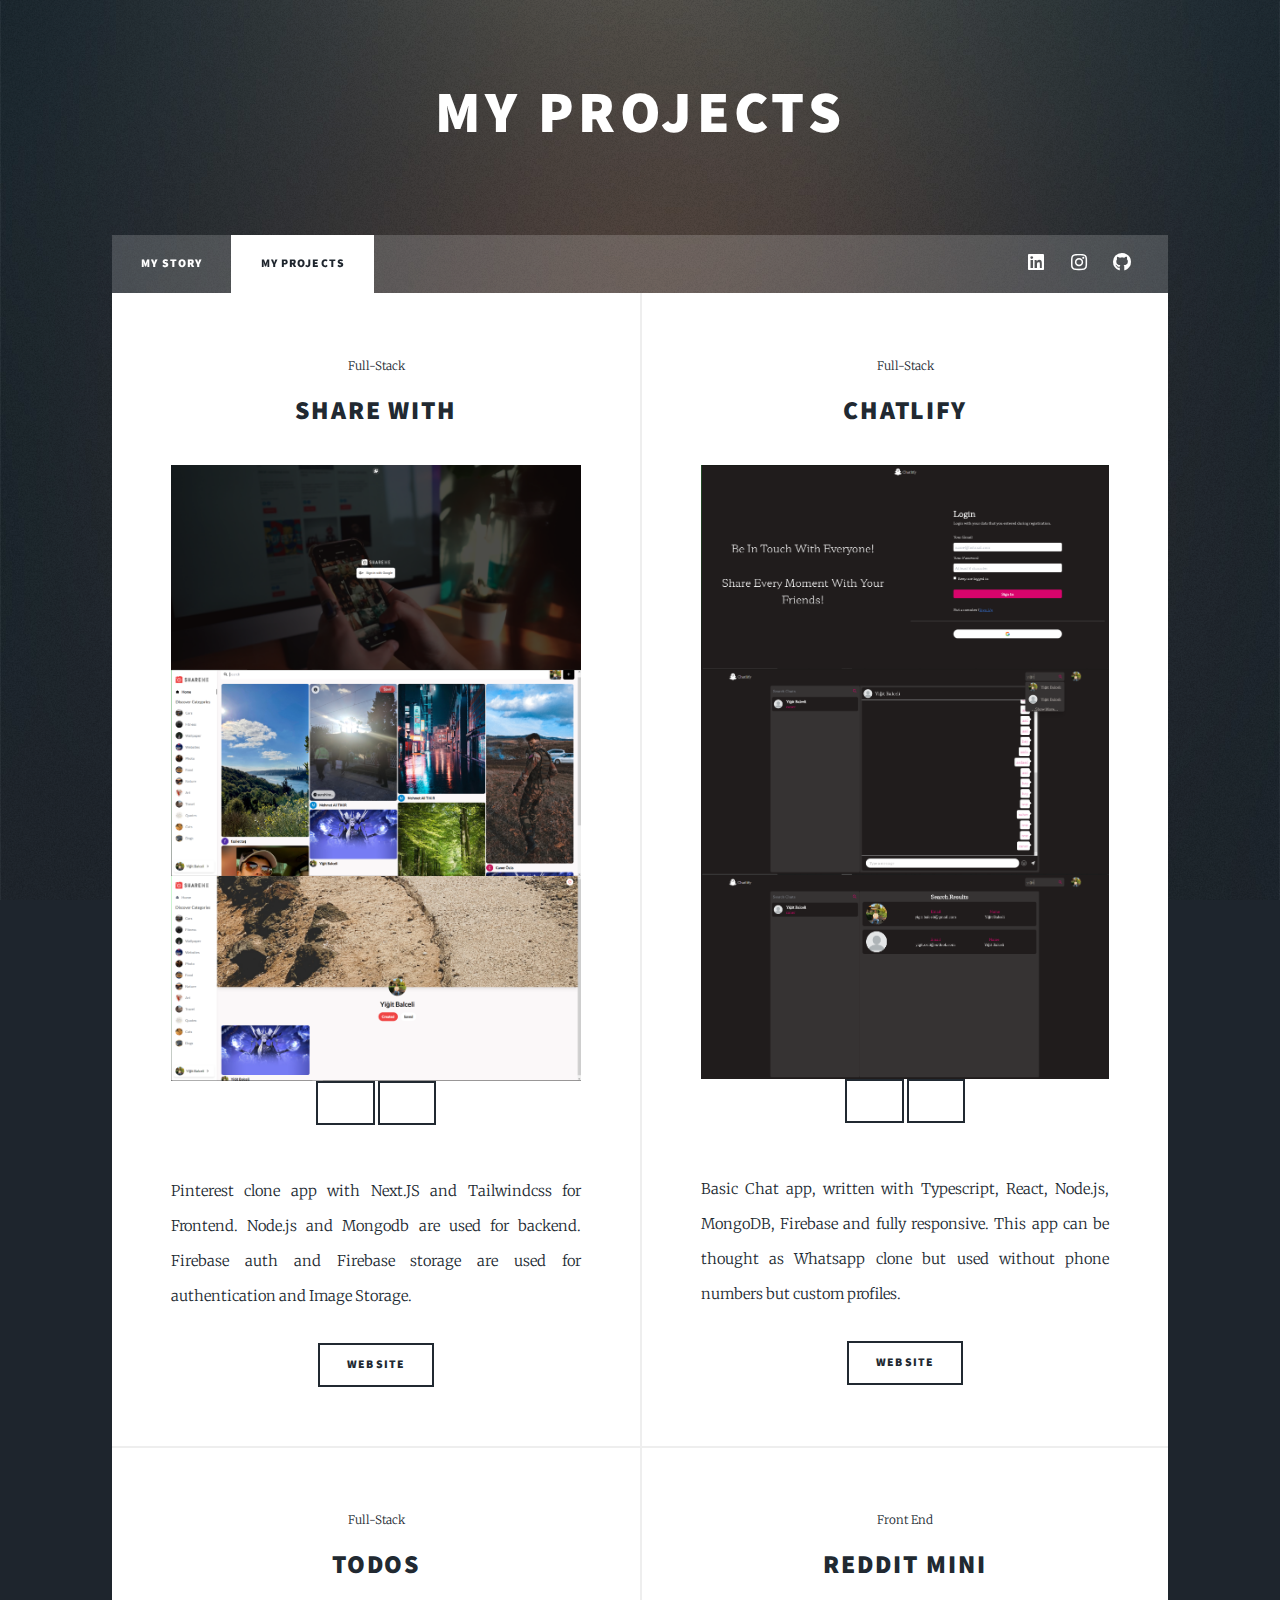
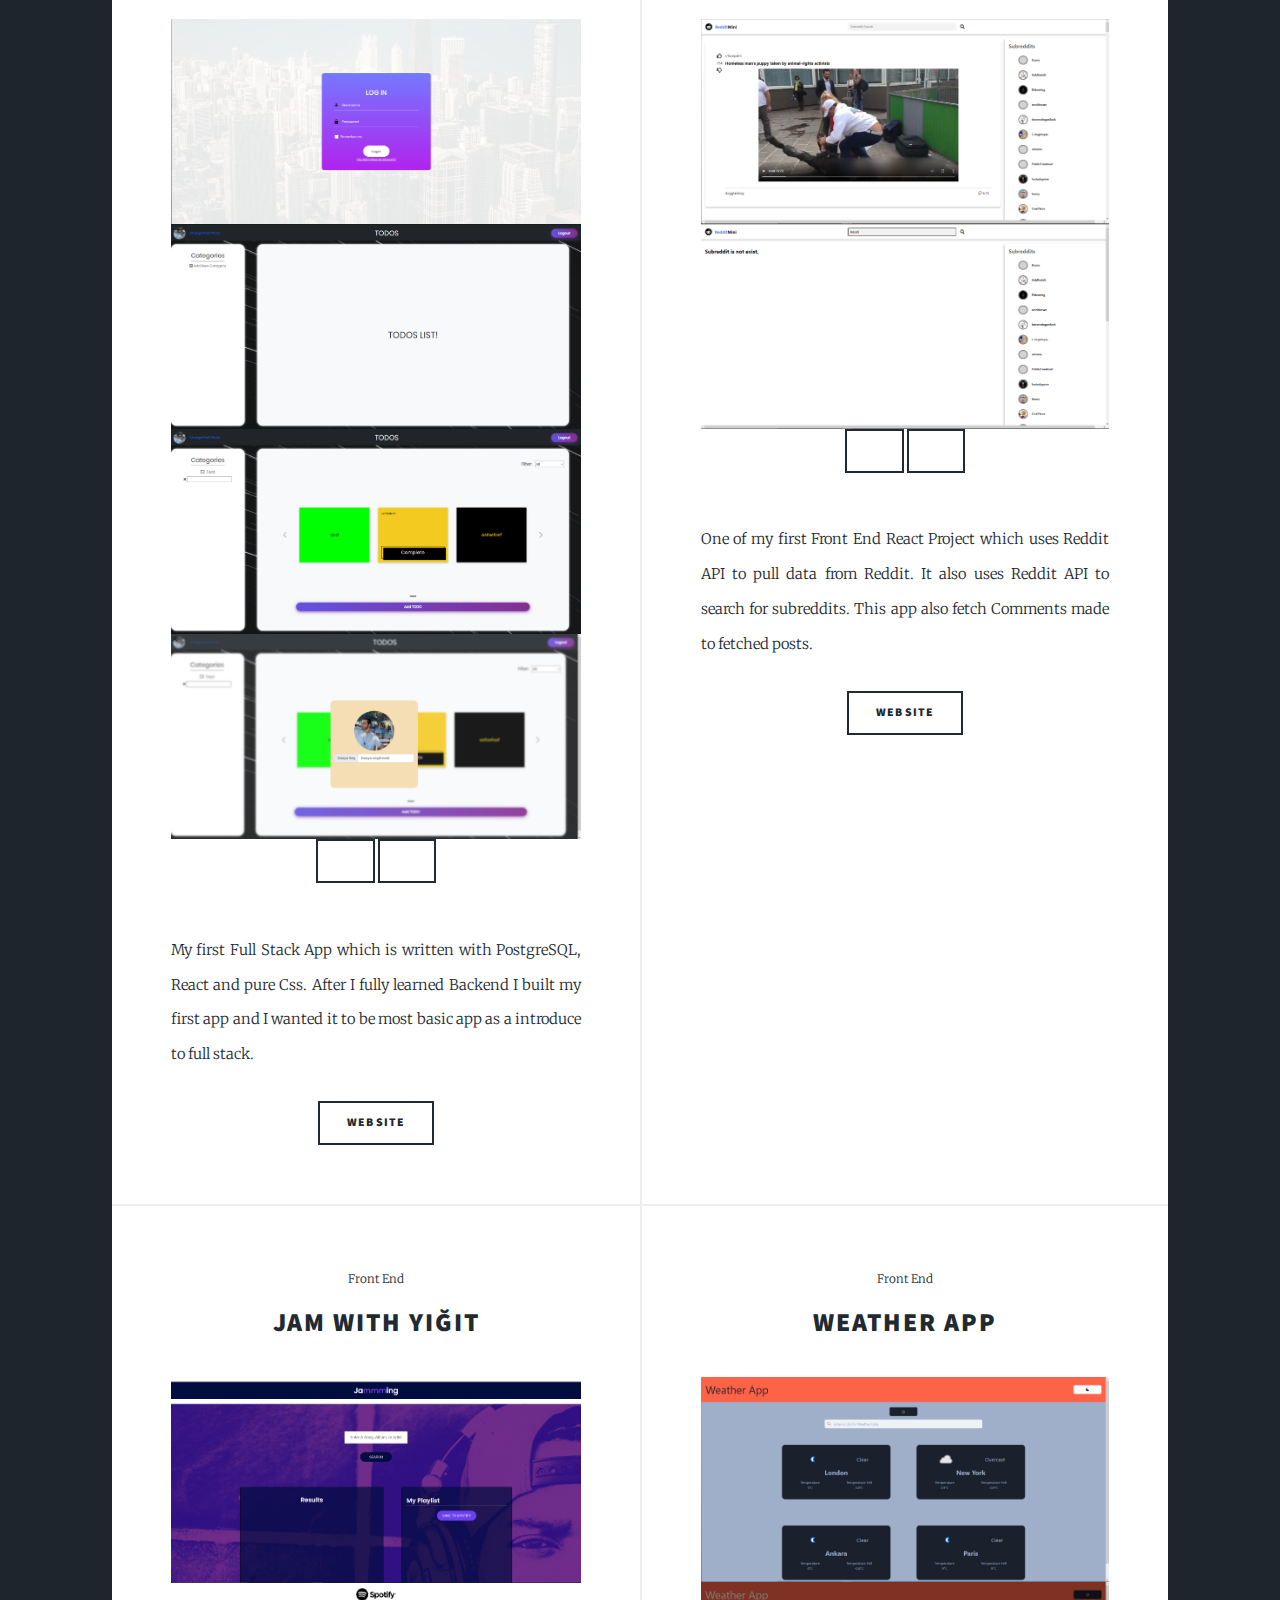
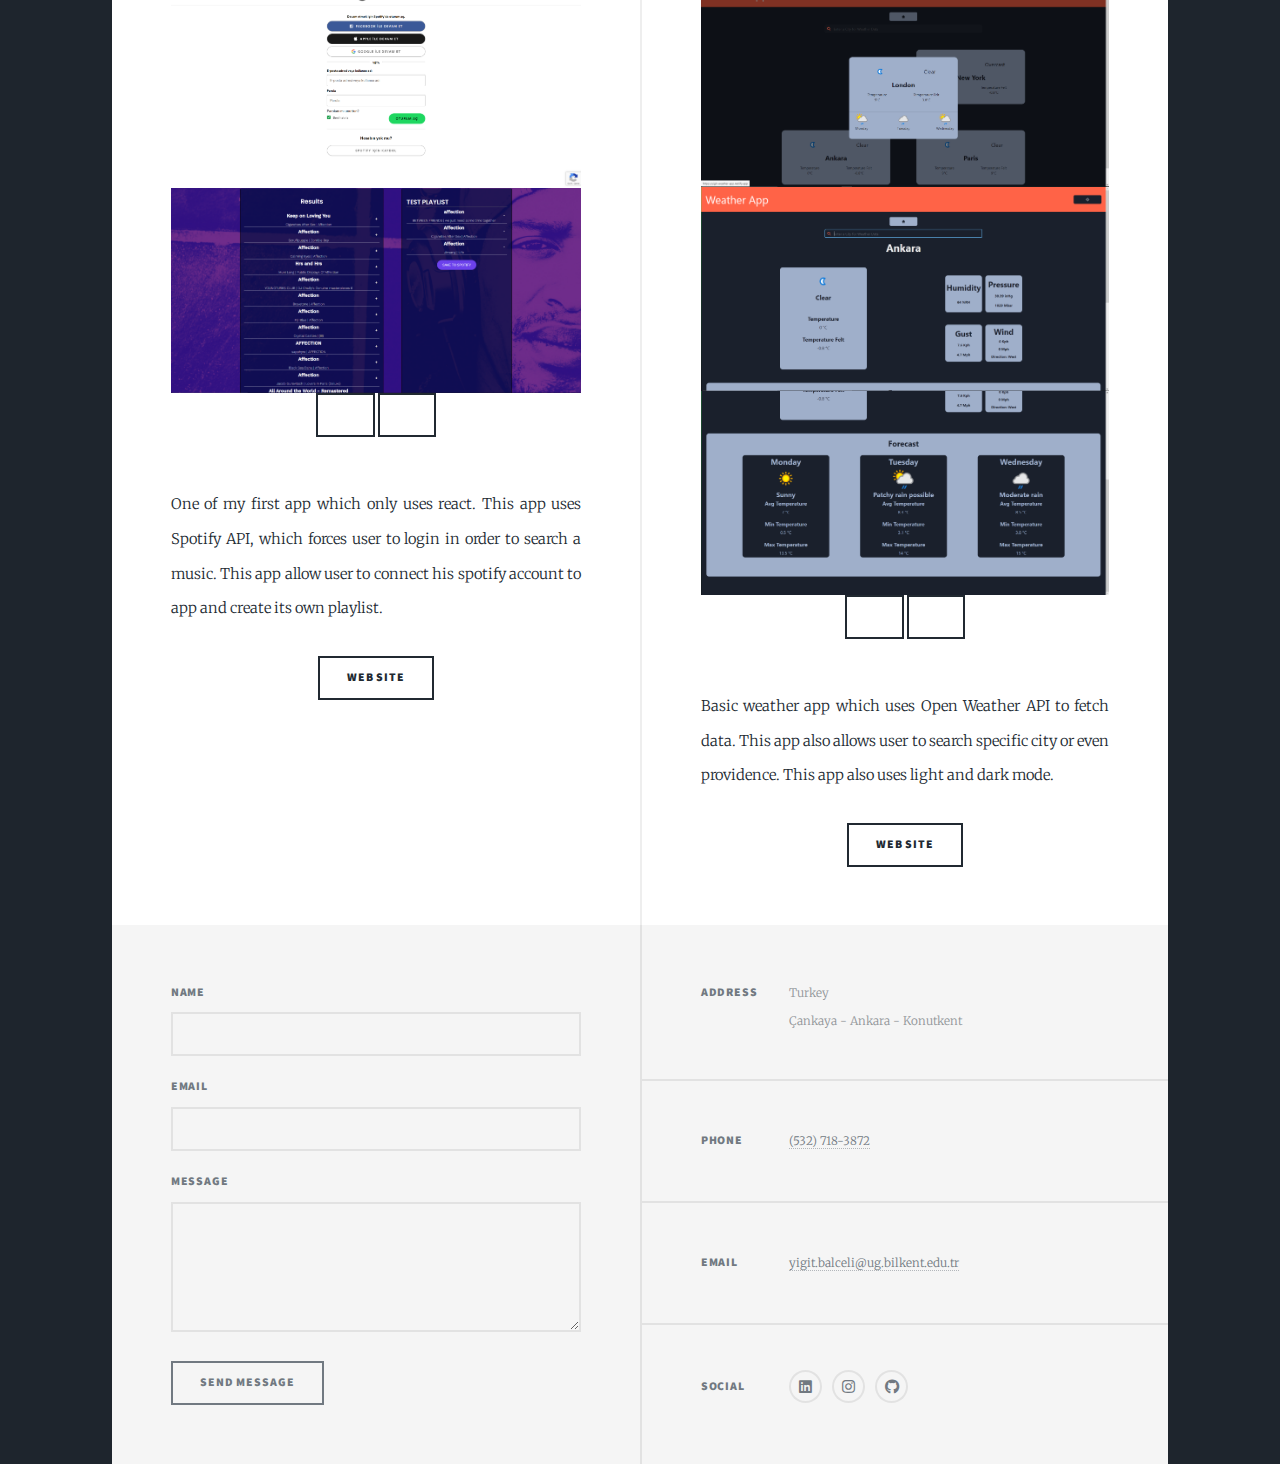
==== projects.html @ 0f80198e "final" ====
<!DOCTYPE HTML>
<html>

<head>
	<title>My Projects</title>
	<meta charset="utf-8" />
	<meta name="viewport" content="width=device-width, initial-scale=1, user-scalable=no" />
	<link rel="stylesheet" href="assets/css/main.css" />
	<noscript>
		<link rel="stylesheet" href="assets/css/noscript.css" />
	</noscript>
	<link href="https://cdn.jsdelivr.net/npm/bootstrap@5.1.3/dist/css/bootstrap.min.css" rel="stylesheet"
		integrity="sha384-1BmE4kWBq78iYhFldvKuhfTAU6auU8tT94WrHftjDbrCEXSU1oBoqyl2QvZ6jIW3" crossorigin="anonymous">
</head>

<body class="is-preload">


	<div id="wrapper">


		<header id="header">
			<h1>My Projects</h1>
		</header>


		<nav id="nav">
			<ul class="links">
				<li><a href="index.html" class="text-decoration-none">My Story</a></li>
				<li class="active"><a href="generic.html" class="text-decoration-none">My Projects</a></li>

			</ul>
			<ul class="icons">
				<li><a href="https://www.linkedin.com/in/yigitceli/" target="_blank"
						class="icon brands alt fa-linkedin"><span class="label">Linkedin</span></a>
				</li>
				<li><a href="https://www.instagram.com/ybalceli/" target="_blank"
						class="icon brands alt fa-instagram"><span class="label">Instagram</span></a>
				</li>
				<li><a href="https://github.com/Yigitceli" target="_blank" class="icon brands alt fa-github"><span
							class="label">GitHub</span></a></li>
			</ul>
		</nav>


		<div id="main">


			<section class="posts">
				<article>
					<header>
						<span class="date">Full-Stack</span>
						<h2><a href="https://social-media-frontend-yigitceli.vercel.app">Share With</a></h2>
					</header>
					<a class="image fit">
						<div id="carouselExampleControls" class="carousel slide" data-bs-ride="carousel">
							<div class="carousel-inner">
								<div class="carousel-item active">
									<img src="images\project1\Ekran görüntüsü 2022-03-28 002216.png"
										class="d-block w-100">
								</div>
								<div class="carousel-item">
									<img src="images\project1\Ekran Alıntısı.PNG" class="d-block w-100" alt="...">
								</div>
								<div class="carousel-item">
									<img src="images\project1\Ekran Alıntısı2.PNG" class="d-block w-100" alt="...">
								</div>
							</div>
							<button class="carousel-control-prev h-100 shadow-none" type="button"
								data-bs-target="#carouselExampleControls" data-bs-slide="prev">
								<span class="carousel-control-prev-icon w-25" aria-hidden="true"></span>
							</button>
							<button class="carousel-control-next h-100 border-1 shadow-none" type="button"
								data-bs-target="#carouselExampleControls" data-bs-slide="next">
								<span class="carousel-control-next-icon w-25" aria-hidden="true"></span>
							</button>
						</div>
					</a>
					<p>Pinterest clone app with Next.JS and Tailwindcss for Frontend. Node.js and Mongodb are used for
						backend. Firebase auth and Firebase storage are used for authentication and Image Storage.</p>
					<ul class="actions special">
						<li><a href="https://social-media-frontend-yigitceli.vercel.app" class="button">Web Site</a>
						</li>
					</ul>
				</article>
				<article>
					<header>
						<span class="date">Full-Stack</span>
						<h2><a href="https://6240f21eb2755d000812e3a3--gilded-marigold-b36edc.netlify.app">Chatlify</a>
						</h2>
					</header>
					<a class="image fit">
						<div id="carousel-2" class="carousel slide" data-bs-ride="carousel">
							<div class="carousel-inner">
								<div class="carousel-item active">
									<img src="images\project2\Ekran Alıntısı.PNG" class="d-block w-100">
								</div>
								<div class="carousel-item">
									<img src="images\project2\Ekran Alıntısı2.PNG" class="d-block w-100" alt="...">
								</div>
								<div class="carousel-item">
									<img src="images\project2\Ekran Alıntısı3.PNG" class="d-block w-100" alt="...">
								</div>
							</div>
							<button class="carousel-control-prev h-100 shadow-none" type="button"
								data-bs-target="#carousel-2" data-bs-slide="prev">
								<span class="carousel-control-prev-icon w-25" aria-hidden="true"></span>
							</button>
							<button class="carousel-control-next h-100 border-1 shadow-none" type="button"
								data-bs-target="#carousel-2" data-bs-slide="next">
								<span class="carousel-control-next-icon w-25" aria-hidden="true"></span>
							</button>
						</div>
					</a>
					<p>Basic Chat app, written with Typescript, React, Node.js, MongoDB, Firebase and fully responsive.
						This app can be thought as Whatsapp clone but used without phone numbers but custom profiles.
					</p>
					<ul class="actions special">
						<li><a href="https://6240f21eb2755d000812e3a3--gilded-marigold-b36edc.netlify.app"
								class="button">Web Site</a>
						</li>
					</ul>
				</article>
				<article>
					<header>
						<span class="date">Full-Stack</span>
						<h2><a href="https://todos-yigit.herokuapp.com">TODOS</a></h2>
					</header>
					<a class="image fit">
						<div id="carousel-3" class="carousel slide" data-bs-ride="carousel">
							<div class="carousel-inner">
								<div class="carousel-item active">
									<img src="images\project3\Ekran Alıntısı.PNG" class="d-block w-100">
								</div>
								<div class="carousel-item">
									<img src="images\project3\Ekran Alıntısı2.PNG" class="d-block w-100" alt="...">
								</div>
								<div class="carousel-item">
									<img src="images\project3\Ekran Alıntısı3.PNG" class="d-block w-100" alt="...">
								</div>
								<div class="carousel-item">
									<img src="images\project3\Ekran Alıntısı4.PNG" class="d-block w-100" alt="...">
								</div>
							</div>
							<button class="carousel-control-prev h-100 shadow-none" type="button"
								data-bs-target="#carousel-3" data-bs-slide="prev">
								<span class="carousel-control-prev-icon w-25" aria-hidden="true"></span>
							</button>
							<button class="carousel-control-next h-100 border-1 shadow-none" type="button"
								data-bs-target="#carousel-3" data-bs-slide="next">
								<span class="carousel-control-next-icon w-25" aria-hidden="true"></span>
							</button>
						</div>
					</a>
					<p>My first Full Stack App which is written with PostgreSQL, React and pure Css. After I fully
						learned Backend I built my first app and I wanted it to be most basic app as a introduce to full
						stack.
					</p>
					<ul class="actions special">
						<li><a href="https://todos-yigit.herokuapp.com" class="button">Web Site</a>
						</li>
					</ul>
				</article>
				<article>
					<header>
						<span class="date">Front End</span>
						<h2><a href="https://red-mini.netlify.app">Reddit Mini</a></h2>
					</header>
					<a class="image fit">
						<div id="carousel-4" class="carousel slide" data-bs-ride="carousel">
							<div class="carousel-inner">
								<div class="carousel-item active">
									<img src="images\project4\Ekran Alıntısı.PNG" class="d-block w-100">
								</div>
								<div class="carousel-item">
									<img src="images\project4\Ekran Alıntısı2.PNG" class="d-block w-100" alt="...">
								</div>

							</div>
							<button class="carousel-control-prev h-100 shadow-none" type="button"
								data-bs-target="#carousel-4" data-bs-slide="prev">
								<span class="carousel-control-prev-icon w-25" aria-hidden="true"></span>
							</button>
							<button class="carousel-control-next h-100 border-1 shadow-none" type="button"
								data-bs-target="#carousel-4" data-bs-slide="next">
								<span class="carousel-control-next-icon w-25" aria-hidden="true"></span>
							</button>
						</div>
					</a>
					<p>One of my first Front End React Project which uses Reddit API to pull data from Reddit. It also
						uses Reddit API to search for subreddits. This app also fetch Comments made to fetched posts.
					<ul class="actions special">
						<li><a href="https://red-mini.netlify.app" class="button">Web Site</a>
						</li>
					</ul>
				</article>
				<article>
					<header>
						<span class="date">Front End</span>
						<h2><a href="https://jam-with-yigit.netlify.app">Jam With Yiğit</a></h2>
					</header>
					<a class="image fit">
						<div id="carousel-5" class="carousel slide" data-bs-ride="carousel">
							<div class="carousel-inner">
								<div class="carousel-item active">
									<img src="images\project5\Ekran Alıntısı.PNG" class="d-block w-100">
								</div>
								<div class="carousel-item">
									<img src="images\project5\Ekran Alıntısı2.PNG" class="d-block w-100" alt="...">
								</div>
								<div class="carousel-item">
									<img src="images\project5\Ekran Alıntısı3.PNG" class="d-block w-100" alt="...">
								</div>

							</div>
							<button class="carousel-control-prev h-100 shadow-none" type="button"
								data-bs-target="#carousel-5" data-bs-slide="prev">
								<span class="carousel-control-prev-icon w-25" aria-hidden="true"></span>
							</button>
							<button class="carousel-control-next h-100 border-1 shadow-none" type="button"
								data-bs-target="#carousel-5" data-bs-slide="next">
								<span class="carousel-control-next-icon w-25" aria-hidden="true"></span>
							</button>
						</div>
					</a>
					<p>One of my first app which only uses react. This app uses Spotify API, which forces user to login
						in order to search a music. This app allow user to connect his spotify account to app and create
						its own playlist.
					<ul class="actions special">
						<li><a href="https://jam-with-yigit.netlify.app" class="button">Web Site</a>
						</li>
					</ul>
				</article>

				<article>
					<header>
						<span class="date">Front End</span>
						<h2><a href="https://yigit-weather-app.netlify.app">Weather App</a></h2>
					</header>
					<a class="image fit">
						<div id="carousel-6" class="carousel slide" data-bs-ride="carousel">
							<div class="carousel-inner">
								<div class="carousel-item active">
									<img src="images\project6\Ekran Alıntısı.PNG" class="d-block w-100">
								</div>
								<div class="carousel-item">
									<img src="images\project6\Ekran Alıntısı2.PNG" class="d-block w-100" alt="...">
								</div>
								<div class="carousel-item">
									<img src="images\project6\Ekran Alıntısı3.PNG" class="d-block w-100" alt="...">
								</div>
								<div class="carousel-item">
									<img src="images\project6\Ekran Alıntısı4.PNG" class="d-block w-100" alt="...">
								</div>
							</div>
							<button class="carousel-control-prev h-100 shadow-none" type="button"
								data-bs-target="#carousel-6" data-bs-slide="prev">
								<span class="carousel-control-prev-icon w-25" aria-hidden="true"></span>
							</button>
							<button class="carousel-control-next h-100 border-1 shadow-none" type="button"
								data-bs-target="#carousel-6" data-bs-slide="next">
								<span class="carousel-control-next-icon w-25" aria-hidden="true"></span>
							</button>
						</div>
					</a>
					<p>Basic weather app which uses Open Weather API to fetch data. This app also allows user to search
						specific city or even providence. This app also uses light and dark mode.
					<ul class="actions special">
						<li><a href="https://yigit-weather-app.netlify.app" class="button">Web Site</a>
						</li>
					</ul>
				</article>
			</section>

		</div>


		<footer id="footer">
			<section>
				<form method="post" action="#">
					<div class="fields">
						<div class="field">
							<label for="name">Name</label>
							<input type="text" name="name" id="name" />
						</div>
						<div class="field">
							<label for="email">Email</label>
							<input type="text" name="email" id="email" />
						</div>
						<div class="field">
							<label for="message">Message</label>
							<textarea name="message" id="message" rows="3"></textarea>
						</div>
					</div>
					<ul class="actions">
						<li><input type="submit" value="Send Message" /></li>
					</ul>
				</form>
			</section>
			<section class="split contact">
				<section class="alt">
					<h3>Address</h3>
					<p>Turkey<br />
						Çankaya - Ankara - Konutkent</p>
				</section>
				<section>
					<h3>Phone</h3>
					<p><a href="#">(532) 718-3872</a></p>
				</section>
				<section>
					<h3>Email</h3>
					<p><a href="#">yigit.balceli@ug.bilkent.edu.tr</a></p>
				</section>
				<section>
					<h3>Social</h3>
					<ul class="icons alt">
						<li><a href="https://www.linkedin.com/in/yigitceli/" target="_blank"
								class="icon brands alt fa-linkedin"><span class="label">Linkedin</span></a>
						</li>
						<li><a href="https://www.instagram.com/ybalceli/" target="_blank"
								class="icon brands alt fa-instagram"><span class="label">Instagram</span></a>
						</li>
						<li><a href="https://github.com/Yigitceli" target="_blank"
								class="icon brands alt fa-github"><span class="label">GitHub</span></a></li>
					</ul>
				</section>
			</section>
		</footer>
	</div>

	<script src="assets/js/jquery.min.js"></script>
	<script src="assets/js/jquery.scrollex.min.js"></script>
	<script src="assets/js/jquery.scrolly.min.js"></script>
	<script src="assets/js/browser.min.js"></script>
	<script src="assets/js/breakpoints.min.js"></script>
	<script src="assets/js/util.js"></script>
	<script src="assets/js/main.js"></script>
	<script src="https://cdn.jsdelivr.net/npm/bootstrap@5.1.3/dist/js/bootstrap.bundle.min.js"
		integrity="sha384-ka7Sk0Gln4gmtz2MlQnikT1wXgYsOg+OMhuP+IlRH9sENBO0LRn5q+8nbTov4+1p"
		crossorigin="anonymous"></script>


</body>

</html>
---- assets/css/main.css ----
@import url(fontawesome-all.min.css);
@import url("https://fonts.googleapis.com/css?family=Merriweather:300,700,300italic,700italic|Source+Sans+Pro:900");

/*
	Massively by HTML5 UP
	html5up.net | @ajlkn
	Free for personal and commercial use under the CCA 3.0 license (html5up.net/license)
*/

html,
body,
div,
span,
applet,
object,
iframe,
h1,
h2,
h3,
h4,
h5,
h6,
p,
blockquote,
pre,
a,
abbr,
acronym,
address,
big,
cite,
code,
del,
dfn,
em,
img,
ins,
kbd,
q,
s,
samp,
small,
strike,
strong,
sub,
sup,
tt,
var,
b,
u,
i,
center,
dl,
dt,
dd,
ol,
ul,
li,
fieldset,
form,
label,
legend,
table,
caption,
tbody,
tfoot,
thead,
tr,
th,
td,
article,
aside,
canvas,
details,
embed,
figure,
figcaption,
footer,
header,
hgroup,
menu,
nav,
output,
ruby,
section,
summary,
time,
mark,
audio,
video {
  margin: 0;
  padding: 0;
  border: 0;
  font-size: 100%;
  font: inherit;
  vertical-align: baseline;
}

article,
aside,
details,
figcaption,
figure,
footer,
header,
hgroup,
menu,
nav,
section {
  display: block;
}

body {
  line-height: 1;
}

ol,
ul {
  list-style: none;
}

blockquote,
q {
  quotes: none;
}

blockquote:before,
blockquote:after,
q:before,
q:after {
  content: "";
  content: none;
}

table {
  border-collapse: collapse;
  border-spacing: 0;
}

body {
  -webkit-text-size-adjust: none;
}

mark {
  background-color: transparent;
  color: inherit;
}

input::-moz-focus-inner {
  border: 0;
  padding: 0;
}

input,
select,
textarea {
  -moz-appearance: none;
  -webkit-appearance: none;
  -ms-appearance: none;
  appearance: none;
}

/* Basic */

@-ms-viewport {
  width: device-width;
}

body {
  -ms-overflow-style: scrollbar;
}

@media screen and (max-width: 480px) {
  html,
  body {
    min-width: 320px;
  }
}

html {
  box-sizing: border-box;
}

*,
*:before,
*:after {
  box-sizing: inherit;
}

body {
  background-color: #1e252d;
}

body.is-preload *,
body.is-preload *:before,
body.is-preload *:after {
  -moz-animation: none !important;
  -webkit-animation: none !important;
  -ms-animation: none !important;
  animation: none !important;
  -moz-transition: none !important;
  -webkit-transition: none !important;
  -ms-transition: none !important;
  transition: none !important;
}

/* Type */

html {
  font-size: 16pt;
}

@media screen and (max-width: 1680px) {
  html {
    font-size: 12pt;
  }
}

@media screen and (max-width: 1280px) {
  html {
    font-size: 11pt;
  }
}

@media screen and (max-width: 360px) {
  html {
    font-size: 10pt;
  }
}

body {
  color: #212931;
}

body,
input,
select,
textarea {
  font-family: "Merriweather", Georgia, serif;
  font-weight: 300;
  font-size: 1rem;
  line-height: 2.375;
}

a {
  -moz-transition: color 0.2s ease-in-out, background-color 0.2s ease-in-out,
    border-color 0.2s ease-in-out, box-shadow 0.2s ease-in-out;
  -webkit-transition: color 0.2s ease-in-out, background-color 0.2s ease-in-out,
    border-color 0.2s ease-in-out, box-shadow 0.2s ease-in-out;
  -ms-transition: color 0.2s ease-in-out, background-color 0.2s ease-in-out,
    border-color 0.2s ease-in-out, box-shadow 0.2s ease-in-out;
  transition: color 0.2s ease-in-out, background-color 0.2s ease-in-out,
    border-color 0.2s ease-in-out, box-shadow 0.2s ease-in-out;
  border-bottom: dotted 1px;
  text-decoration: none;
}

a:hover {
  border-bottom-color: transparent;
}

strong,
b {
  font-weight: 600;
}

em,
i {
  font-style: italic;
}

p {
  text-align: justify;
  margin: 0 0 2rem 0;
}

h1,
h2,
h3,
h4,
h5,
h6 {
  font-family: "Source Sans Pro", Helvetica, sans-serif;
  font-weight: 900;
  line-height: 1.5;
  letter-spacing: 0.075em;
  text-transform: uppercase;
  margin: 0 0 1rem 0;
}

h1 a,
h2 a,
h3 a,
h4 a,
h5 a,
h6 a {
  border-bottom: 0;
  color: inherit;
  text-decoration: none;
}

h1 {
  font-size: 4rem;
  line-height: 1.1;
  margin: 0 0 2rem 0;
}

h2 {
  font-size: 1.75rem;
  line-height: 1.3;
  margin: 0 0 1.5rem 0;
}

h3 {
  font-size: 1.25rem;
  margin: 0 0 1.5rem 0;
}

h4 {
  font-size: 1rem;
}

h5 {
  font-size: 0.9rem;
}

h6 {
  font-size: 0.8rem;
}

sub {
  font-size: 0.8rem;
  position: relative;
  top: 0.5rem;
}

sup {
  font-size: 0.8rem;
  position: relative;
  top: -0.5rem;
}

blockquote {
  border-left: solid 4px;
  font-style: italic;
  margin: 0 0 2rem 0;
  padding: 0.5rem 0 0.5rem 2rem;
}

code {
  border: solid 2px;
  font-family: "Courier New", monospace;
  font-size: 0.9rem;
  margin: 0 0.25rem;
  padding: 0.25rem 0.65rem;
}

pre {
  -webkit-overflow-scrolling: touch;
  font-family: "Courier New", monospace;
  font-size: 0.9rem;
  margin: 0 0 2rem 0;
}

pre code {
  display: block;
  line-height: 1.75;
  padding: 1rem 1.5rem;
  overflow-x: auto;
}

hr {
  border: 0;
  border-bottom: solid 2px;
  margin: 3rem 0;
}

hr.major {
  margin: 5rem 0;
}

.align-left {
  text-align: left;
}

.align-center {
  text-align: center;
}

.align-right {
  text-align: right;
}

input,
select,
textarea {
  color: #212931;
}

a {
  color: #212931;
  border-bottom-color: rgba(33, 41, 49, 0.5);
}

a:hover {
  border-bottom-color: transparent;
  color: #18bfef !important;
}

strong,
b {
  color: #212931;
}

h1,
h2,
h3,
h4,
h5,
h6 {
  color: #212931;
}

blockquote {
  border-left-color: #eeeeee;
}

code {
  background: rgba(220, 220, 220, 0.25);
  border-color: #eeeeee;
}

hr {
  border-bottom-color: #eeeeee;
}

/* Row */

.row {
  display: flex;
  flex-wrap: wrap;
  box-sizing: border-box;
  align-items: stretch;
}

.row > * {
  box-sizing: border-box;
}

.row.gtr-uniform > * > :last-child {
  margin-bottom: 0;
}

.row.aln-left {
  justify-content: flex-start;
}

.row.aln-center {
  justify-content: center;
}

.row.aln-right {
  justify-content: flex-end;
}

.row.aln-top {
  align-items: flex-start;
}

.row.aln-middle {
  align-items: center;
}

.row.aln-bottom {
  align-items: flex-end;
}

.row > .imp {
  order: -1;
}

.row > .col-1 {
  width: 8.33333%;
}

.row > .off-1 {
  margin-left: 8.33333%;
}

.row > .col-2 {
  width: 16.66667%;
}

.row > .off-2 {
  margin-left: 16.66667%;
}

.row > .col-3 {
  width: 25%;
}

.row > .off-3 {
  margin-left: 25%;
}

.row > .col-4 {
  width: 33.33333%;
}

.row > .off-4 {
  margin-left: 33.33333%;
}

.row > .col-5 {
  width: 41.66667%;
}

.row > .off-5 {
  margin-left: 41.66667%;
}

.row > .col-6 {
  width: 50%;
}

.row > .off-6 {
  margin-left: 50%;
}

.row > .col-7 {
  width: 58.33333%;
}

.row > .off-7 {
  margin-left: 58.33333%;
}

.row > .col-8 {
  width: 66.66667%;
}

.row > .off-8 {
  margin-left: 66.66667%;
}

.row > .col-9 {
  width: 75%;
}

.row > .off-9 {
  margin-left: 75%;
}

.row > .col-10 {
  width: 83.33333%;
}

.row > .off-10 {
  margin-left: 83.33333%;
}

.row > .col-11 {
  width: 91.66667%;
}

.row > .off-11 {
  margin-left: 91.66667%;
}

.row > .col-12 {
  width: 100%;
}

.row > .off-12 {
  margin-left: 100%;
}

.row.gtr-0 {
  margin-top: 0;
  margin-left: 0rem;
}

.row.gtr-0 > * {
  padding: 0 0 0 0rem;
}

.row.gtr-0.gtr-uniform {
  margin-top: 0rem;
}

.row.gtr-0.gtr-uniform > * {
  padding-top: 0rem;
}

.row.gtr-25 {
  margin-top: 0;
  margin-left: -0.375rem;
}

.row.gtr-25 > * {
  padding: 0 0 0 0.375rem;
}

.row.gtr-25.gtr-uniform {
  margin-top: -0.375rem;
}

.row.gtr-25.gtr-uniform > * {
  padding-top: 0.375rem;
}

.row.gtr-50 {
  margin-top: 0;
  margin-left: -0.75rem;
}

.row.gtr-50 > * {
  padding: 0 0 0 0.75rem;
}

.row.gtr-50.gtr-uniform {
  margin-top: -0.75rem;
}

.row.gtr-50.gtr-uniform > * {
  padding-top: 0.75rem;
}

.row {
  margin-top: 0;
  margin-left: -1.5rem;
}

.row > * {
  padding: 0 0 0 1.5rem;
}

.row.gtr-uniform {
  margin-top: -1.5rem;
}

.row.gtr-uniform > * {
  padding-top: 1.5rem;
}

.row.gtr-150 {
  margin-top: 0;
  margin-left: -2.25rem;
}

.row.gtr-150 > * {
  padding: 0 0 0 2.25rem;
}

.row.gtr-150.gtr-uniform {
  margin-top: -2.25rem;
}

.row.gtr-150.gtr-uniform > * {
  padding-top: 2.25rem;
}

.row.gtr-200 {
  margin-top: 0;
  margin-left: -3rem;
}

.row.gtr-200 > * {
  padding: 0 0 0 3rem;
}

.row.gtr-200.gtr-uniform {
  margin-top: -3rem;
}

.row.gtr-200.gtr-uniform > * {
  padding-top: 3rem;
}

@media screen and (max-width: 1680px) {
  .row {
    display: flex;
    flex-wrap: wrap;
    box-sizing: border-box;
    align-items: stretch;
  }

  .row > * {
    box-sizing: border-box;
  }

  .row.gtr-uniform > * > :last-child {
    margin-bottom: 0;
  }

  .row.aln-left {
    justify-content: flex-start;
  }

  .row.aln-center {
    justify-content: center;
  }

  .row.aln-right {
    justify-content: flex-end;
  }

  .row.aln-top {
    align-items: flex-start;
  }

  .row.aln-middle {
    align-items: center;
  }

  .row.aln-bottom {
    align-items: flex-end;
  }

  .row > .imp-xlarge {
    order: -1;
  }

  .row > .col-1-xlarge {
    width: 8.33333%;
  }

  .row > .off-1-xlarge {
    margin-left: 8.33333%;
  }

  .row > .col-2-xlarge {
    width: 16.66667%;
  }

  .row > .off-2-xlarge {
    margin-left: 16.66667%;
  }

  .row > .col-3-xlarge {
    width: 25%;
  }

  .row > .off-3-xlarge {
    margin-left: 25%;
  }

  .row > .col-4-xlarge {
    width: 33.33333%;
  }

  .row > .off-4-xlarge {
    margin-left: 33.33333%;
  }

  .row > .col-5-xlarge {
    width: 41.66667%;
  }

  .row > .off-5-xlarge {
    margin-left: 41.66667%;
  }

  .row > .col-6-xlarge {
    width: 50%;
  }

  .row > .off-6-xlarge {
    margin-left: 50%;
  }

  .row > .col-7-xlarge {
    width: 58.33333%;
  }

  .row > .off-7-xlarge {
    margin-left: 58.33333%;
  }

  .row > .col-8-xlarge {
    width: 66.66667%;
  }

  .row > .off-8-xlarge {
    margin-left: 66.66667%;
  }

  .row > .col-9-xlarge {
    width: 75%;
  }

  .row > .off-9-xlarge {
    margin-left: 75%;
  }

  .row > .col-10-xlarge {
    width: 83.33333%;
  }

  .row > .off-10-xlarge {
    margin-left: 83.33333%;
  }

  .row > .col-11-xlarge {
    width: 91.66667%;
  }

  .row > .off-11-xlarge {
    margin-left: 91.66667%;
  }

  .row > .col-12-xlarge {
    width: 100%;
  }

  .row > .off-12-xlarge {
    margin-left: 100%;
  }

  .row.gtr-0 {
    margin-top: 0;
    margin-left: 0rem;
  }

  .row.gtr-0 > * {
    padding: 0 0 0 0rem;
  }

  .row.gtr-0.gtr-uniform {
    margin-top: 0rem;
  }

  .row.gtr-0.gtr-uniform > * {
    padding-top: 0rem;
  }

  .row.gtr-25 {
    margin-top: 0;
    margin-left: -0.375rem;
  }

  .row.gtr-25 > * {
    padding: 0 0 0 0.375rem;
  }

  .row.gtr-25.gtr-uniform {
    margin-top: -0.375rem;
  }

  .row.gtr-25.gtr-uniform > * {
    padding-top: 0.375rem;
  }

  .row.gtr-50 {
    margin-top: 0;
    margin-left: -0.75rem;
  }

  .row.gtr-50 > * {
    padding: 0 0 0 0.75rem;
  }

  .row.gtr-50.gtr-uniform {
    margin-top: -0.75rem;
  }

  .row.gtr-50.gtr-uniform > * {
    padding-top: 0.75rem;
  }

  .row {
    margin-top: 0;
    margin-left: -1.5rem;
  }

  .row > * {
    padding: 0 0 0 1.5rem;
  }

  .row.gtr-uniform {
    margin-top: -1.5rem;
  }

  .row.gtr-uniform > * {
    padding-top: 1.5rem;
  }

  .row.gtr-150 {
    margin-top: 0;
    margin-left: -2.25rem;
  }

  .row.gtr-150 > * {
    padding: 0 0 0 2.25rem;
  }

  .row.gtr-150.gtr-uniform {
    margin-top: -2.25rem;
  }

  .row.gtr-150.gtr-uniform > * {
    padding-top: 2.25rem;
  }

  .row.gtr-200 {
    margin-top: 0;
    margin-left: -3rem;
  }

  .row.gtr-200 > * {
    padding: 0 0 0 3rem;
  }

  .row.gtr-200.gtr-uniform {
    margin-top: -3rem;
  }

  .row.gtr-200.gtr-uniform > * {
    padding-top: 3rem;
  }
}

@media screen and (max-width: 1280px) {
  .row {
    display: flex;
    flex-wrap: wrap;
    box-sizing: border-box;
    align-items: stretch;
  }

  .row > * {
    box-sizing: border-box;
  }

  .row.gtr-uniform > * > :last-child {
    margin-bottom: 0;
  }

  .row.aln-left {
    justify-content: flex-start;
  }

  .row.aln-center {
    justify-content: center;
  }

  .row.aln-right {
    justify-content: flex-end;
  }

  .row.aln-top {
    align-items: flex-start;
  }

  .row.aln-middle {
    align-items: center;
  }

  .row.aln-bottom {
    align-items: flex-end;
  }

  .row > .imp-large {
    order: -1;
  }

  .row > .col-1-large {
    width: 8.33333%;
  }

  .row > .off-1-large {
    margin-left: 8.33333%;
  }

  .row > .col-2-large {
    width: 16.66667%;
  }

  .row > .off-2-large {
    margin-left: 16.66667%;
  }

  .row > .col-3-large {
    width: 25%;
  }

  .row > .off-3-large {
    margin-left: 25%;
  }

  .row > .col-4-large {
    width: 33.33333%;
  }

  .row > .off-4-large {
    margin-left: 33.33333%;
  }

  .row > .col-5-large {
    width: 41.66667%;
  }

  .row > .off-5-large {
    margin-left: 41.66667%;
  }

  .row > .col-6-large {
    width: 50%;
  }

  .row > .off-6-large {
    margin-left: 50%;
  }

  .row > .col-7-large {
    width: 58.33333%;
  }

  .row > .off-7-large {
    margin-left: 58.33333%;
  }

  .row > .col-8-large {
    width: 66.66667%;
  }

  .row > .off-8-large {
    margin-left: 66.66667%;
  }

  .row > .col-9-large {
    width: 75%;
  }

  .row > .off-9-large {
    margin-left: 75%;
  }

  .row > .col-10-large {
    width: 83.33333%;
  }

  .row > .off-10-large {
    margin-left: 83.33333%;
  }

  .row > .col-11-large {
    width: 91.66667%;
  }

  .row > .off-11-large {
    margin-left: 91.66667%;
  }

  .row > .col-12-large {
    width: 100%;
  }

  .row > .off-12-large {
    margin-left: 100%;
  }

  .row.gtr-0 {
    margin-top: 0;
    margin-left: 0rem;
  }

  .row.gtr-0 > * {
    padding: 0 0 0 0rem;
  }

  .row.gtr-0.gtr-uniform {
    margin-top: 0rem;
  }

  .row.gtr-0.gtr-uniform > * {
    padding-top: 0rem;
  }

  .row.gtr-25 {
    margin-top: 0;
    margin-left: -0.375rem;
  }

  .row.gtr-25 > * {
    padding: 0 0 0 0.375rem;
  }

  .row.gtr-25.gtr-uniform {
    margin-top: -0.375rem;
  }

  .row.gtr-25.gtr-uniform > * {
    padding-top: 0.375rem;
  }

  .row.gtr-50 {
    margin-top: 0;
    margin-left: -0.75rem;
  }

  .row.gtr-50 > * {
    padding: 0 0 0 0.75rem;
  }

  .row.gtr-50.gtr-uniform {
    margin-top: -0.75rem;
  }

  .row.gtr-50.gtr-uniform > * {
    padding-top: 0.75rem;
  }

  .row {
    margin-top: 0;
    margin-left: -1.5rem;
  }

  .row > * {
    padding: 0 0 0 1.5rem;
  }

  .row.gtr-uniform {
    margin-top: -1.5rem;
  }

  .row.gtr-uniform > * {
    padding-top: 1.5rem;
  }

  .row.gtr-150 {
    margin-top: 0;
    margin-left: -2.25rem;
  }

  .row.gtr-150 > * {
    padding: 0 0 0 2.25rem;
  }

  .row.gtr-150.gtr-uniform {
    margin-top: -2.25rem;
  }

  .row.gtr-150.gtr-uniform > * {
    padding-top: 2.25rem;
  }

  .row.gtr-200 {
    margin-top: 0;
    margin-left: -3rem;
  }

  .row.gtr-200 > * {
    padding: 0 0 0 3rem;
  }

  .row.gtr-200.gtr-uniform {
    margin-top: -3rem;
  }

  .row.gtr-200.gtr-uniform > * {
    padding-top: 3rem;
  }
}

@media screen and (max-width: 980px) {
  .row {
    display: flex;
    flex-wrap: wrap;
    box-sizing: border-box;
    align-items: stretch;
  }

  .row > * {
    box-sizing: border-box;
  }

  .row.gtr-uniform > * > :last-child {
    margin-bottom: 0;
  }

  .row.aln-left {
    justify-content: flex-start;
  }

  .row.aln-center {
    justify-content: center;
  }

  .row.aln-right {
    justify-content: flex-end;
  }

  .row.aln-top {
    align-items: flex-start;
  }

  .row.aln-middle {
    align-items: center;
  }

  .row.aln-bottom {
    align-items: flex-end;
  }

  .row > .imp-medium {
    order: -1;
  }

  .row > .col-1-medium {
    width: 8.33333%;
  }

  .row > .off-1-medium {
    margin-left: 8.33333%;
  }

  .row > .col-2-medium {
    width: 16.66667%;
  }

  .row > .off-2-medium {
    margin-left: 16.66667%;
  }

  .row > .col-3-medium {
    width: 25%;
  }

  .row > .off-3-medium {
    margin-left: 25%;
  }

  .row > .col-4-medium {
    width: 33.33333%;
  }

  .row > .off-4-medium {
    margin-left: 33.33333%;
  }

  .row > .col-5-medium {
    width: 41.66667%;
  }

  .row > .off-5-medium {
    margin-left: 41.66667%;
  }

  .row > .col-6-medium {
    width: 50%;
  }

  .row > .off-6-medium {
    margin-left: 50%;
  }

  .row > .col-7-medium {
    width: 58.33333%;
  }

  .row > .off-7-medium {
    margin-left: 58.33333%;
  }

  .row > .col-8-medium {
    width: 66.66667%;
  }

  .row > .off-8-medium {
    margin-left: 66.66667%;
  }

  .row > .col-9-medium {
    width: 75%;
  }

  .row > .off-9-medium {
    margin-left: 75%;
  }

  .row > .col-10-medium {
    width: 83.33333%;
  }

  .row > .off-10-medium {
    margin-left: 83.33333%;
  }

  .row > .col-11-medium {
    width: 91.66667%;
  }

  .row > .off-11-medium {
    margin-left: 91.66667%;
  }

  .row > .col-12-medium {
    width: 100%;
  }

  .row > .off-12-medium {
    margin-left: 100%;
  }

  .row.gtr-0 {
    margin-top: 0;
    margin-left: 0rem;
  }

  .row.gtr-0 > * {
    padding: 0 0 0 0rem;
  }

  .row.gtr-0.gtr-uniform {
    margin-top: 0rem;
  }

  .row.gtr-0.gtr-uniform > * {
    padding-top: 0rem;
  }

  .row.gtr-25 {
    margin-top: 0;
    margin-left: -0.375rem;
  }

  .row.gtr-25 > * {
    padding: 0 0 0 0.375rem;
  }

  .row.gtr-25.gtr-uniform {
    margin-top: -0.375rem;
  }

  .row.gtr-25.gtr-uniform > * {
    padding-top: 0.375rem;
  }

  .row.gtr-50 {
    margin-top: 0;
    margin-left: -0.75rem;
  }

  .row.gtr-50 > * {
    padding: 0 0 0 0.75rem;
  }

  .row.gtr-50.gtr-uniform {
    margin-top: -0.75rem;
  }

  .row.gtr-50.gtr-uniform > * {
    padding-top: 0.75rem;
  }

  .row {
    margin-top: 0;
    margin-left: -1.5rem;
  }

  .row > * {
    padding: 0 0 0 1.5rem;
  }

  .row.gtr-uniform {
    margin-top: -1.5rem;
  }

  .row.gtr-uniform > * {
    padding-top: 1.5rem;
  }

  .row.gtr-150 {
    margin-top: 0;
    margin-left: -2.25rem;
  }

  .row.gtr-150 > * {
    padding: 0 0 0 2.25rem;
  }

  .row.gtr-150.gtr-uniform {
    margin-top: -2.25rem;
  }

  .row.gtr-150.gtr-uniform > * {
    padding-top: 2.25rem;
  }

  .row.gtr-200 {
    margin-top: 0;
    margin-left: -3rem;
  }

  .row.gtr-200 > * {
    padding: 0 0 0 3rem;
  }

  .row.gtr-200.gtr-uniform {
    margin-top: -3rem;
  }

  .row.gtr-200.gtr-uniform > * {
    padding-top: 3rem;
  }
}

@media screen and (max-width: 736px) {
  .row {
    display: flex;
    flex-wrap: wrap;
    box-sizing: border-box;
    align-items: stretch;
  }

  .row > * {
    box-sizing: border-box;
  }

  .row.gtr-uniform > * > :last-child {
    margin-bottom: 0;
  }

  .row.aln-left {
    justify-content: flex-start;
  }

  .row.aln-center {
    justify-content: center;
  }

  .row.aln-right {
    justify-content: flex-end;
  }

  .row.aln-top {
    align-items: flex-start;
  }

  .row.aln-middle {
    align-items: center;
  }

  .row.aln-bottom {
    align-items: flex-end;
  }

  .row > .imp-small {
    order: -1;
  }

  .row > .col-1-small {
    width: 8.33333%;
  }

  .row > .off-1-small {
    margin-left: 8.33333%;
  }

  .row > .col-2-small {
    width: 16.66667%;
  }

  .row > .off-2-small {
    margin-left: 16.66667%;
  }

  .row > .col-3-small {
    width: 25%;
  }

  .row > .off-3-small {
    margin-left: 25%;
  }

  .row > .col-4-small {
    width: 33.33333%;
  }

  .row > .off-4-small {
    margin-left: 33.33333%;
  }

  .row > .col-5-small {
    width: 41.66667%;
  }

  .row > .off-5-small {
    margin-left: 41.66667%;
  }

  .row > .col-6-small {
    width: 50%;
  }

  .row > .off-6-small {
    margin-left: 50%;
  }

  .row > .col-7-small {
    width: 58.33333%;
  }

  .row > .off-7-small {
    margin-left: 58.33333%;
  }

  .row > .col-8-small {
    width: 66.66667%;
  }

  .row > .off-8-small {
    margin-left: 66.66667%;
  }

  .row > .col-9-small {
    width: 75%;
  }

  .row > .off-9-small {
    margin-left: 75%;
  }

  .row > .col-10-small {
    width: 83.33333%;
  }

  .row > .off-10-small {
    margin-left: 83.33333%;
  }

  .row > .col-11-small {
    width: 91.66667%;
  }

  .row > .off-11-small {
    margin-left: 91.66667%;
  }

  .row > .col-12-small {
    width: 100%;
  }

  .row > .off-12-small {
    margin-left: 100%;
  }

  .row.gtr-0 {
    margin-top: 0;
    margin-left: 0rem;
  }

  .row.gtr-0 > * {
    padding: 0 0 0 0rem;
  }

  .row.gtr-0.gtr-uniform {
    margin-top: 0rem;
  }

  .row.gtr-0.gtr-uniform > * {
    padding-top: 0rem;
  }

  .row.gtr-25 {
    margin-top: 0;
    margin-left: -0.375rem;
  }

  .row.gtr-25 > * {
    padding: 0 0 0 0.375rem;
  }

  .row.gtr-25.gtr-uniform {
    margin-top: -0.375rem;
  }

  .row.gtr-25.gtr-uniform > * {
    padding-top: 0.375rem;
  }

  .row.gtr-50 {
    margin-top: 0;
    margin-left: -0.75rem;
  }

  .row.gtr-50 > * {
    padding: 0 0 0 0.75rem;
  }

  .row.gtr-50.gtr-uniform {
    margin-top: -0.75rem;
  }

  .row.gtr-50.gtr-uniform > * {
    padding-top: 0.75rem;
  }

  .row {
    margin-top: 0;
    margin-left: -1.5rem;
  }

  .row > * {
    padding: 0 0 0 1.5rem;
  }

  .row.gtr-uniform {
    margin-top: -1.5rem;
  }

  .row.gtr-uniform > * {
    padding-top: 1.5rem;
  }

  .row.gtr-150 {
    margin-top: 0;
    margin-left: -2.25rem;
  }

  .row.gtr-150 > * {
    padding: 0 0 0 2.25rem;
  }

  .row.gtr-150.gtr-uniform {
    margin-top: -2.25rem;
  }

  .row.gtr-150.gtr-uniform > * {
    padding-top: 2.25rem;
  }

  .row.gtr-200 {
    margin-top: 0;
    margin-left: -3rem;
  }

  .row.gtr-200 > * {
    padding: 0 0 0 3rem;
  }

  .row.gtr-200.gtr-uniform {
    margin-top: -3rem;
  }

  .row.gtr-200.gtr-uniform > * {
    padding-top: 3rem;
  }
}

@media screen and (max-width: 480px) {
  .row {
    display: flex;
    flex-wrap: wrap;
    box-sizing: border-box;
    align-items: stretch;
  }

  .row > * {
    box-sizing: border-box;
  }

  .row.gtr-uniform > * > :last-child {
    margin-bottom: 0;
  }

  .row.aln-left {
    justify-content: flex-start;
  }

  .row.aln-center {
    justify-content: center;
  }

  .row.aln-right {
    justify-content: flex-end;
  }

  .row.aln-top {
    align-items: flex-start;
  }

  .row.aln-middle {
    align-items: center;
  }

  .row.aln-bottom {
    align-items: flex-end;
  }

  .row > .imp-xsmall {
    order: -1;
  }

  .row > .col-1-xsmall {
    width: 8.33333%;
  }

  .row > .off-1-xsmall {
    margin-left: 8.33333%;
  }

  .row > .col-2-xsmall {
    width: 16.66667%;
  }

  .row > .off-2-xsmall {
    margin-left: 16.66667%;
  }

  .row > .col-3-xsmall {
    width: 25%;
  }

  .row > .off-3-xsmall {
    margin-left: 25%;
  }

  .row > .col-4-xsmall {
    width: 33.33333%;
  }

  .row > .off-4-xsmall {
    margin-left: 33.33333%;
  }

  .row > .col-5-xsmall {
    width: 41.66667%;
  }

  .row > .off-5-xsmall {
    margin-left: 41.66667%;
  }

  .row > .col-6-xsmall {
    width: 50%;
  }

  .row > .off-6-xsmall {
    margin-left: 50%;
  }

  .row > .col-7-xsmall {
    width: 58.33333%;
  }

  .row > .off-7-xsmall {
    margin-left: 58.33333%;
  }

  .row > .col-8-xsmall {
    width: 66.66667%;
  }

  .row > .off-8-xsmall {
    margin-left: 66.66667%;
  }

  .row > .col-9-xsmall {
    width: 75%;
  }

  .row > .off-9-xsmall {
    margin-left: 75%;
  }

  .row > .col-10-xsmall {
    width: 83.33333%;
  }

  .row > .off-10-xsmall {
    margin-left: 83.33333%;
  }

  .row > .col-11-xsmall {
    width: 91.66667%;
  }

  .row > .off-11-xsmall {
    margin-left: 91.66667%;
  }

  .row > .col-12-xsmall {
    width: 100%;
  }

  .row > .off-12-xsmall {
    margin-left: 100%;
  }

  .row.gtr-0 {
    margin-top: 0;
    margin-left: 0rem;
  }

  .row.gtr-0 > * {
    padding: 0 0 0 0rem;
  }

  .row.gtr-0.gtr-uniform {
    margin-top: 0rem;
  }

  .row.gtr-0.gtr-uniform > * {
    padding-top: 0rem;
  }

  .row.gtr-25 {
    margin-top: 0;
    margin-left: -0.375rem;
  }

  .row.gtr-25 > * {
    padding: 0 0 0 0.375rem;
  }

  .row.gtr-25.gtr-uniform {
    margin-top: -0.375rem;
  }

  .row.gtr-25.gtr-uniform > * {
    padding-top: 0.375rem;
  }

  .row.gtr-50 {
    margin-top: 0;
    margin-left: -0.75rem;
  }

  .row.gtr-50 > * {
    padding: 0 0 0 0.75rem;
  }

  .row.gtr-50.gtr-uniform {
    margin-top: -0.75rem;
  }

  .row.gtr-50.gtr-uniform > * {
    padding-top: 0.75rem;
  }

  .row {
    margin-top: 0;
    margin-left: -1.5rem;
  }

  .row > * {
    padding: 0 0 0 1.5rem;
  }

  .row.gtr-uniform {
    margin-top: -1.5rem;
  }

  .row.gtr-uniform > * {
    padding-top: 1.5rem;
  }

  .row.gtr-150 {
    margin-top: 0;
    margin-left: -2.25rem;
  }

  .row.gtr-150 > * {
    padding: 0 0 0 2.25rem;
  }

  .row.gtr-150.gtr-uniform {
    margin-top: -2.25rem;
  }

  .row.gtr-150.gtr-uniform > * {
    padding-top: 2.25rem;
  }

  .row.gtr-200 {
    margin-top: 0;
    margin-left: -3rem;
  }

  .row.gtr-200 > * {
    padding: 0 0 0 3rem;
  }

  .row.gtr-200.gtr-uniform {
    margin-top: -3rem;
  }

  .row.gtr-200.gtr-uniform > * {
    padding-top: 3rem;
  }
}

@media screen and (max-width: 360px) {
  .row {
    display: flex;
    flex-wrap: wrap;
    box-sizing: border-box;
    align-items: stretch;
  }

  .row > * {
    box-sizing: border-box;
  }

  .row.gtr-uniform > * > :last-child {
    margin-bottom: 0;
  }

  .row.aln-left {
    justify-content: flex-start;
  }

  .row.aln-center {
    justify-content: center;
  }

  .row.aln-right {
    justify-content: flex-end;
  }

  .row.aln-top {
    align-items: flex-start;
  }

  .row.aln-middle {
    align-items: center;
  }

  .row.aln-bottom {
    align-items: flex-end;
  }

  .row > .imp-xxsmall {
    order: -1;
  }

  .row > .col-1-xxsmall {
    width: 8.33333%;
  }

  .row > .off-1-xxsmall {
    margin-left: 8.33333%;
  }

  .row > .col-2-xxsmall {
    width: 16.66667%;
  }

  .row > .off-2-xxsmall {
    margin-left: 16.66667%;
  }

  .row > .col-3-xxsmall {
    width: 25%;
  }

  .row > .off-3-xxsmall {
    margin-left: 25%;
  }

  .row > .col-4-xxsmall {
    width: 33.33333%;
  }

  .row > .off-4-xxsmall {
    margin-left: 33.33333%;
  }

  .row > .col-5-xxsmall {
    width: 41.66667%;
  }

  .row > .off-5-xxsmall {
    margin-left: 41.66667%;
  }

  .row > .col-6-xxsmall {
    width: 50%;
  }

  .row > .off-6-xxsmall {
    margin-left: 50%;
  }

  .row > .col-7-xxsmall {
    width: 58.33333%;
  }

  .row > .off-7-xxsmall {
    margin-left: 58.33333%;
  }

  .row > .col-8-xxsmall {
    width: 66.66667%;
  }

  .row > .off-8-xxsmall {
    margin-left: 66.66667%;
  }

  .row > .col-9-xxsmall {
    width: 75%;
  }

  .row > .off-9-xxsmall {
    margin-left: 75%;
  }

  .row > .col-10-xxsmall {
    width: 83.33333%;
  }

  .row > .off-10-xxsmall {
    margin-left: 83.33333%;
  }

  .row > .col-11-xxsmall {
    width: 91.66667%;
  }

  .row > .off-11-xxsmall {
    margin-left: 91.66667%;
  }

  .row > .col-12-xxsmall {
    width: 100%;
  }

  .row > .off-12-xxsmall {
    margin-left: 100%;
  }

  .row.gtr-0 {
    margin-top: 0;
    margin-left: 0rem;
  }

  .row.gtr-0 > * {
    padding: 0 0 0 0rem;
  }

  .row.gtr-0.gtr-uniform {
    margin-top: 0rem;
  }

  .row.gtr-0.gtr-uniform > * {
    padding-top: 0rem;
  }

  .row.gtr-25 {
    margin-top: 0;
    margin-left: -0.375rem;
  }

  .row.gtr-25 > * {
    padding: 0 0 0 0.375rem;
  }

  .row.gtr-25.gtr-uniform {
    margin-top: -0.375rem;
  }

  .row.gtr-25.gtr-uniform > * {
    padding-top: 0.375rem;
  }

  .row.gtr-50 {
    margin-top: 0;
    margin-left: -0.75rem;
  }

  .row.gtr-50 > * {
    padding: 0 0 0 0.75rem;
  }

  .row.gtr-50.gtr-uniform {
    margin-top: -0.75rem;
  }

  .row.gtr-50.gtr-uniform > * {
    padding-top: 0.75rem;
  }

  .row {
    margin-top: 0;
    margin-left: -1.5rem;
  }

  .row > * {
    padding: 0 0 0 1.5rem;
  }

  .row.gtr-uniform {
    margin-top: -1.5rem;
  }

  .row.gtr-uniform > * {
    padding-top: 1.5rem;
  }

  .row.gtr-150 {
    margin-top: 0;
    margin-left: -2.25rem;
  }

  .row.gtr-150 > * {
    padding: 0 0 0 2.25rem;
  }

  .row.gtr-150.gtr-uniform {
    margin-top: -2.25rem;
  }

  .row.gtr-150.gtr-uniform > * {
    padding-top: 2.25rem;
  }

  .row.gtr-200 {
    margin-top: 0;
    margin-left: -3rem;
  }

  .row.gtr-200 > * {
    padding: 0 0 0 3rem;
  }

  .row.gtr-200.gtr-uniform {
    margin-top: -3rem;
  }

  .row.gtr-200.gtr-uniform > * {
    padding-top: 3rem;
  }
}

/* Box */

.box {
  border: solid 2px;
  margin-bottom: 2rem;
  padding: 1.5rem;
}

.box > :last-child,
.box > :last-child > :last-child,
.box > :last-child > :last-child > :last-child {
  margin-bottom: 0;
}

.box.alt {
  border: 0;
  border-radius: 0;
  padding: 0;
}

.box {
  border-color: #eeeeee;
}

/* Button */

input[type="submit"],
input[type="reset"],
input[type="button"],
button,
.button {
  -moz-appearance: none;
  -webkit-appearance: none;
  -ms-appearance: none;
  appearance: none;
  -moz-transition: background-color 0.2s ease-in-out,
    box-shadow 0.2s ease-in-out, color 0.2s ease-in-out;
  -webkit-transition: background-color 0.2s ease-in-out,
    box-shadow 0.2s ease-in-out, color 0.2s ease-in-out;
  -ms-transition: background-color 0.2s ease-in-out, box-shadow 0.2s ease-in-out,
    color 0.2s ease-in-out;
  transition: background-color 0.2s ease-in-out, box-shadow 0.2s ease-in-out,
    color 0.2s ease-in-out;
  border: 0;
  border-radius: 0;
  cursor: pointer;
  display: inline-block;
  font-family: "Source Sans Pro", Helvetica, sans-serif;
  font-size: 0.8rem;
  font-weight: 900;
  letter-spacing: 0.075em;
  height: 3rem;
  line-height: 3rem;
  padding: 0 2rem;
  text-align: center;
  text-decoration: none;
  text-transform: uppercase;
  white-space: nowrap;
}

input[type="submit"].icon:before,
input[type="reset"].icon:before,
input[type="button"].icon:before,
button.icon:before,
.button.icon:before {
  margin-right: 0.5rem;
}

input[type="submit"].icon.solo,
input[type="reset"].icon.solo,
input[type="button"].icon.solo,
button.icon.solo,
.button.icon.solo {
  position: relative;
  width: 4rem;
  height: 4rem;
  line-height: 4rem;
  border-radius: 4rem;
  text-indent: 4rem;
  overflow: hidden;
  padding: 0;
  white-space: nowrap;
}

input[type="submit"].icon.solo:before,
input[type="reset"].icon.solo:before,
input[type="button"].icon.solo:before,
button.icon.solo:before,
.button.icon.solo:before {
  position: absolute;
  display: block;
  top: 0;
  left: 0;
  width: inherit;
  height: inherit;
  line-height: inherit;
  font-size: 1.25rem;
  margin-right: 0;
  text-align: center;
  text-indent: 0;
}

input[type="submit"].fit,
input[type="reset"].fit,
input[type="button"].fit,
button.fit,
.button.fit {
  width: 100%;
}

input[type="submit"].small,
input[type="reset"].small,
input[type="button"].small,
button.small,
.button.small {
  font-size: 0.7rem;
  height: 2.5rem;
  line-height: 2.5rem;
  padding: 0 1.5rem;
}

input[type="submit"].large,
input[type="reset"].large,
input[type="button"].large,
button.large,
.button.large {
  font-size: 0.9rem;
  height: 3.5rem;
  line-height: 3.5rem;
  padding: 0 2.75rem;
}

@media screen and (max-width: 980px) {
  input[type="submit"],
  input[type="reset"],
  input[type="button"],
  button,
  .button {
    font-size: 0.9rem;
    height: 3.25rem;
    line-height: 3.25rem;
  }

  input[type="submit"].large,
  input[type="reset"].large,
  input[type="button"].large,
  button.large,
  .button.large {
    font-size: 1rem;
    height: 3.75rem;
    line-height: 3.75rem;
  }
}

input[type="submit"].disabled,
input[type="submit"]:disabled,
input[type="reset"].disabled,
input[type="reset"]:disabled,
input[type="button"].disabled,
input[type="button"]:disabled,
button.disabled,
button:disabled,
.button.disabled,
.button:disabled {
  pointer-events: none;
  opacity: 0.25;
}

input[type="submit"],
input[type="reset"],
input[type="button"],
button,
.button {
  background-color: transparent;
  box-shadow: inset 0 0 0 2px #212931;
  color: #212931 !important;
}

input[type="submit"]:hover,
input[type="reset"]:hover,
input[type="button"]:hover,
button:hover,
.button:hover {
  box-shadow: inset 0 0 0 2px #18bfef;
  color: #18bfef !important;
}

input[type="submit"].primary,
input[type="reset"].primary,
input[type="button"].primary,
button.primary,
.button.primary {
  background-color: #212931;
  box-shadow: none;
  color: #ffffff !important;
}

input[type="submit"].primary:hover,
input[type="reset"].primary:hover,
input[type="button"].primary:hover,
button.primary:hover,
.button.primary:hover {
  background-color: #18bfef;
}

/* Form */

form {
  margin: 0 0 2rem 0;
}

form > :last-child {
  margin-bottom: 0;
}

form > .fields {
  display: -moz-flex;
  display: -webkit-flex;
  display: -ms-flex;
  display: flex;
  -moz-flex-wrap: wrap;
  -webkit-flex-wrap: wrap;
  -ms-flex-wrap: wrap;
  flex-wrap: wrap;
  width: calc(100% + 3rem);
  margin: -1.5rem 0 2rem -1.5rem;
}

form > .fields > .field {
  -moz-flex-grow: 0;
  -webkit-flex-grow: 0;
  -ms-flex-grow: 0;
  flex-grow: 0;
  -moz-flex-shrink: 0;
  -webkit-flex-shrink: 0;
  -ms-flex-shrink: 0;
  flex-shrink: 0;
  padding: 1.5rem 0 0 1.5rem;
  width: calc(100% - 1.5rem);
}

form > .fields > .field.half {
  width: calc(50% - 0.75rem);
}

form > .fields > .field.third {
  width: calc(100% / 3 - 0.5rem);
}

form > .fields > .field.quarter {
  width: calc(25% - 0.375rem);
}

@media screen and (max-width: 480px) {
  form > .fields {
    width: calc(100% + 3rem);
    margin: -1.5rem 0 2rem -1.5rem;
  }

  form > .fields > .field {
    padding: 1.5rem 0 0 1.5rem;
    width: calc(100% - 1.5rem);
  }

  form > .fields > .field.half {
    width: calc(100% - 1.5rem);
  }

  form > .fields > .field.third {
    width: calc(100% - 1.5rem);
  }

  form > .fields > .field.quarter {
    width: calc(100% - 1.5rem);
  }
}

label {
  display: block;
  font-family: "Source Sans Pro", Helvetica, sans-serif;
  font-weight: 900;
  line-height: 1.5;
  letter-spacing: 0.075em;
  font-size: 0.8rem;
  text-transform: uppercase;
  margin: 0 0 0.75rem 0;
}

@media screen and (max-width: 980px) {
  label {
    font-size: 0.9rem;
  }
}

input[type="text"],
input[type="password"],
input[type="email"],
select,
textarea {
  -moz-appearance: none;
  -webkit-appearance: none;
  -ms-appearance: none;
  appearance: none;
  background: transparent;
  border-radius: 0;
  border: solid 2px;
  color: inherit;
  display: block;
  outline: 0;
  padding: 0 1rem;
  text-decoration: none;
  width: 100%;
}

input[type="text"]:invalid,
input[type="password"]:invalid,
input[type="email"]:invalid,
select:invalid,
textarea:invalid {
  box-shadow: none;
}

select {
  background-size: 1.25rem;
  background-repeat: no-repeat;
  background-position: calc(100% - 1rem) center;
  height: 3rem;
  padding-right: 3rem;
  text-overflow: ellipsis;
}

select:focus::-ms-value {
  background-color: transparent;
}

select::-ms-expand {
  display: none;
}

input[type="text"],
input[type="password"],
input[type="email"],
select {
  height: 3rem;
}

textarea {
  padding: 0.75rem 1rem;
}

input[type="checkbox"],
input[type="radio"] {
  -moz-appearance: none;
  -webkit-appearance: none;
  -ms-appearance: none;
  appearance: none;
  display: block;
  float: left;
  margin-right: -2rem;
  opacity: 0;
  width: 1rem;
  z-index: -1;
}

input[type="checkbox"] + label,
input[type="radio"] + label {
  text-decoration: none;
  cursor: pointer;
  display: inline-block;
  font-size: 1rem;
  letter-spacing: 0;
  font-family: "Merriweather", Georgia, serif;
  text-transform: none;
  font-weight: 300;
  padding-left: 2.8rem;
  padding-right: 1rem;
  position: relative;
}

input[type="checkbox"] + label:before,
input[type="radio"] + label:before {
  -moz-osx-font-smoothing: grayscale;
  -webkit-font-smoothing: antialiased;
  display: inline-block;
  font-style: normal;
  font-variant: normal;
  text-rendering: auto;
  line-height: 1;
  text-transform: none !important;
  font-family: "Font Awesome 5 Free";
  font-weight: 900;
}

input[type="checkbox"] + label:before,
input[type="radio"] + label:before {
  border-radius: 0;
  border: solid 2px;
  content: "";
  display: inline-block;
  font-size: 0.8rem;
  height: 1.8rem;
  left: 0;
  line-height: 1.65rem;
  position: absolute;
  text-align: center;
  top: -0.125rem;
  width: 1.8rem;
}

input[type="checkbox"]:checked + label:before,
input[type="radio"]:checked + label:before {
  content: "\f00c";
}

input[type="checkbox"] + label:before {
  border-radius: 0;
}

input[type="radio"] + label:before {
  border-radius: 100%;
}

::-webkit-input-placeholder {
  opacity: 1;
}

:-moz-placeholder {
  opacity: 1;
}

::-moz-placeholder {
  opacity: 1;
}

:-ms-input-placeholder {
  opacity: 1;
}

label {
  color: #212931;
}

input[type="text"],
input[type="password"],
input[type="email"],
select,
textarea {
  border-color: #eeeeee;
}

input[type="text"]:focus,
input[type="password"]:focus,
input[type="email"]:focus,
select:focus,
textarea:focus {
  border-color: #18bfef;
}

select {
  background-image: url("data:image/svg+xml;charset=utf8,%3Csvg xmlns='http://www.w3.org/2000/svg' width='40' height='40' preserveAspectRatio='none' viewBox='0 0 40 40'%3E%3Cpath d='M9.4,12.3l10.4,10.4l10.4-10.4c0.2-0.2,0.5-0.4,0.9-0.4c0.3,0,0.6,0.1,0.9,0.4l3.3,3.3c0.2,0.2,0.4,0.5,0.4,0.9 c0,0.4-0.1,0.6-0.4,0.9L20.7,31.9c-0.2,0.2-0.5,0.4-0.9,0.4c-0.3,0-0.6-0.1-0.9-0.4L4.3,17.3c-0.2-0.2-0.4-0.5-0.4-0.9 c0-0.4,0.1-0.6,0.4-0.9l3.3-3.3c0.2-0.2,0.5-0.4,0.9-0.4S9.1,12.1,9.4,12.3z' fill='%23eeeeee' /%3E%3C/svg%3E");
}

select option {
  background-color: #ffffff;
  color: #212931;
}

.select-wrapper:before {
  color: #eeeeee;
}

input[type="checkbox"] + label,
input[type="radio"] + label {
  color: #212931;
}

input[type="checkbox"] + label:before,
input[type="radio"] + label:before {
  border-color: #eeeeee;
}

input[type="checkbox"]:checked + label:before,
input[type="radio"]:checked + label:before {
  background-color: #212931;
  border-color: #212931;
  color: #ffffff;
}

input[type="checkbox"]:focus + label:before,
input[type="radio"]:focus + label:before {
  border-color: #18bfef;
}

::-webkit-input-placeholder {
  color: #909498 !important;
}

:-moz-placeholder {
  color: #909498 !important;
}

::-moz-placeholder {
  color: #909498 !important;
}

:-ms-input-placeholder {
  color: #909498 !important;
}

.formerize-placeholder {
  color: #909498 !important;
}

/* Icon */

.icon {
  text-decoration: none;
  border-bottom: none;
  position: relative;
}

.icon:before {
  -moz-osx-font-smoothing: grayscale;
  -webkit-font-smoothing: antialiased;
  display: inline-block;
  font-style: normal;
  font-variant: normal;
  text-rendering: auto;
  line-height: 1;
  text-transform: none !important;
  font-family: "Font Awesome 5 Free";
  font-weight: 400;
}

.icon > .label {
  display: none;
}

.icon:before {
  line-height: inherit;
}

.icon.solid:before {
  font-weight: 900;
}

.icon.brands:before {
  font-family: "Font Awesome 5 Brands";
}

/* Image */

.image {
  border: 0;
  display: inline-block;
  position: relative;
}

.image img {
  display: block;
}

.image.left,
.image.right {
  max-width: 40%;
}

.image.left img,
.image.right img {
  width: 100%;
}

.image.left {
  float: left;
  margin: 0 2rem 2rem 0;
  top: 0.75rem;
}

.image.right {
  float: right;
  margin: 0 0 2rem 2rem;
  top: 0.75rem;
}

.image.fit {
  display: block;
  margin: 2.5rem 0;
  width: 100%;
}

.image.fit:first-child {
  margin-top: 0;
}

.image.fit img {
  width: 100%;
}

.image.main {
  display: block;
  margin: 4rem 0;
  width: 100%;
}

.image.main:first-child {
  margin-top: 0;
}

.image.main img {
  width: 100%;
}

@media screen and (max-width: 736px) {
  .image.fit {
    margin: 2rem 0;
  }

  .image.main {
    margin: 2rem 0;
  }
}

a.image {
  overflow: hidden;
}

a.image img {
  -moz-transition: -moz-transform 0.2s ease-out;
  -webkit-transition: -webkit-transform 0.2s ease-out;
  -ms-transition: -ms-transform 0.2s ease-out;
  transition: transform 0.2s ease-out;
}

a.image:hover img {
  -moz-transform: scale(1.05);
  -webkit-transform: scale(1.05);
  -ms-transform: scale(1.05);
  transform: scale(1.05);
}

/* Actions */

ul.actions {
  display: -moz-flex;
  display: -webkit-flex;
  display: -ms-flex;
  display: flex;
  cursor: default;
  list-style: none;
  margin-left: -1rem;
  padding-left: 0;
}

ul.actions li {
  padding: 0 0 0 1rem;
  vertical-align: middle;
}

ul.actions.special {
  -moz-justify-content: center;
  -webkit-justify-content: center;
  -ms-justify-content: center;
  justify-content: center;
  width: 100%;
  margin-left: 0;
}

ul.actions.special li:first-child {
  padding-left: 0;
}

ul.actions.stacked {
  -moz-flex-direction: column;
  -webkit-flex-direction: column;
  -ms-flex-direction: column;
  flex-direction: column;
  margin-left: 0;
}

ul.actions.stacked li {
  padding: 1.3rem 0 0 0;
}

ul.actions.stacked li:first-child {
  padding-top: 0;
}

ul.actions.fit {
  width: calc(100% + 1rem);
}

ul.actions.fit li {
  -moz-flex-grow: 1;
  -webkit-flex-grow: 1;
  -ms-flex-grow: 1;
  flex-grow: 1;
  -moz-flex-shrink: 1;
  -webkit-flex-shrink: 1;
  -ms-flex-shrink: 1;
  flex-shrink: 1;
  width: 100%;
}

ul.actions.fit li > * {
  width: 100%;
}

ul.actions.fit.stacked {
  width: 100%;
}

@media screen and (max-width: 480px) {
  ul.actions:not(.fixed) {
    -moz-flex-direction: column;
    -webkit-flex-direction: column;
    -ms-flex-direction: column;
    flex-direction: column;
    margin-left: 0;
    width: 100% !important;
  }

  ul.actions:not(.fixed) li {
    -moz-flex-grow: 1;
    -webkit-flex-grow: 1;
    -ms-flex-grow: 1;
    flex-grow: 1;
    -moz-flex-shrink: 1;
    -webkit-flex-shrink: 1;
    -ms-flex-shrink: 1;
    flex-shrink: 1;
    padding: 1rem 0 0 0;
    text-align: center;
    width: 100%;
  }

  ul.actions:not(.fixed) li > * {
    width: 100%;
  }

  ul.actions:not(.fixed) li:first-child {
    padding-top: 0;
  }

  ul.actions:not(.fixed) li input[type="submit"],
  ul.actions:not(.fixed) li input[type="reset"],
  ul.actions:not(.fixed) li input[type="button"],
  ul.actions:not(.fixed) li button,
  ul.actions:not(.fixed) li .button {
    width: 100%;
  }

  ul.actions:not(.fixed) li input[type="submit"].icon:before,
  ul.actions:not(.fixed) li input[type="reset"].icon:before,
  ul.actions:not(.fixed) li input[type="button"].icon:before,
  ul.actions:not(.fixed) li button.icon:before,
  ul.actions:not(.fixed) li .button.icon:before {
    margin-left: -0.5rem;
  }
}

/* Icons */

ul.icons {
  cursor: default;
  list-style: none;
  padding-left: 0;
}

ul.icons li {
  display: inline-block;
  padding: 0 0.5rem 0 0;
  vertical-align: middle;
}

ul.icons li:last-child {
  padding-right: 0;
}

ul.icons li .icon:before {
  width: 2.25rem;
  height: 2.25rem;
  line-height: 2.25rem;
  display: inline-block;
  text-align: center;
  border-radius: 100%;
  font-size: 1.25rem;
}

ul.icons.alt li .icon:before {
  -moz-transition: color 0.2s ease-in-out, background-color 0.2s ease-in-out,
    border-color 0.2s ease-in-out, box-shadow 0.2s ease-in-out;
  -webkit-transition: color 0.2s ease-in-out, background-color 0.2s ease-in-out,
    border-color 0.2s ease-in-out, box-shadow 0.2s ease-in-out;
  -ms-transition: color 0.2s ease-in-out, background-color 0.2s ease-in-out,
    border-color 0.2s ease-in-out, box-shadow 0.2s ease-in-out;
  transition: color 0.2s ease-in-out, background-color 0.2s ease-in-out,
    border-color 0.2s ease-in-out, box-shadow 0.2s ease-in-out;
  font-size: 1rem;
}

/* List */

ol {
  list-style: decimal;
  margin: 0 0 2rem 0;
  padding-left: 1.25rem;
}

ol li {
  padding-left: 0.25rem;
}

ul {
  list-style: disc;
  margin: 0 0 2rem 0;
  padding-left: 1rem;
}

ul li {
  padding-left: 0.5rem;
}

ul.divided {
  list-style: none;
  padding-left: 0;
}

ul.divided li {
  border-top: solid 1px;
  padding: 0.5rem 0;
}

ul.divided li:first-child {
  border-top: 0;
  padding-top: 0;
}

dl {
  margin: 0 0 2rem 0;
}

dl dt {
  display: block;
  font-weight: 600;
  margin: 0 0 1rem 0;
}

dl dd {
  margin-left: 2rem;
}

ul.divided li {
  border-top-color: #eeeeee;
}

ul.icons li a.icon:hover:before {
  color: #18bfef;
}

ul.icons.alt li .icon:before {
  box-shadow: inset 0 0 0 2px #eeeeee;
}

ul.icons.alt li a.icon:hover:before {
  box-shadow: inset 0 0 0 2px #18bfef;
}

/* Section/Article */

section.special,
article.special {
  text-align: center;
}

header {
  cursor: default;
}

header > .date {
  display: block;
  font-size: 0.8rem;
  height: 1;
  margin: 0 0 1rem 0;
  position: relative;
}

header > p {
  font-style: italic;
}

header > h1 + p {
  font-size: 1.1rem;
  margin-top: -0.5rem;
  line-height: 2;
}

header > h2 + p {
  font-size: 1rem;
  margin-top: -0.75rem;
}

header > h3 + p {
  font-size: 0.9rem;
  margin-top: -0.75rem;
}

header > h4 + p {
  font-size: 0.8rem;
  margin-top: -0.75rem;
}

header.major {
  margin: 0 0 4rem 0;
  text-align: center;
}

header.major > :last-child {
  margin-bottom: 0;
}

header.major > p {
  margin-top: 0;
  text-align: center;
}

header.major > .date {
  font-size: 1rem;
  margin: 0 0 4rem 0;
}

header.major > .date:before,
header.major > .date:after {
  content: "";
  display: block;
  position: absolute;
  top: 50%;
  width: calc(50% - 6rem);
  border-top: solid 2px;
}

header.major > .date:before {
  left: 0;
}

header.major > .date:after {
  right: 0;
}

@media screen and (max-width: 980px) {
  header br {
    display: none;
  }
}

@media screen and (max-width: 736px) {
  header.major {
    margin: 0 0 2rem 0;
  }
}

header.major .date:before,
header.major .date:after {
  border-top-color: #eeeeee;
}

/* Table */

.table-wrapper {
  -webkit-overflow-scrolling: touch;
  overflow-x: auto;
}

table {
  margin: 0 0 2rem 0;
  width: 100%;
}

table tbody tr {
  border: solid 1px;
  border-left: 0;
  border-right: 0;
}

table td {
  padding: 0.75rem 0.75rem;
}

table th {
  font-family: "Source Sans Pro", Helvetica, sans-serif;
  font-size: 0.8rem;
  font-weight: 900;
  letter-spacing: 0.075em;
  line-height: 1.5;
  padding: 0 0.75rem 0.75rem 0.75rem;
  text-align: left;
  text-transform: uppercase;
}

@media screen and (max-width: 980px) {
  table th {
    font-size: 0.9rem;
  }
}

table thead {
  border-bottom: solid 2px;
}

table tfoot {
  border-top: solid 2px;
}

table.alt {
  border-collapse: separate;
}

table.alt tbody tr td {
  border: solid 1px;
  border-left-width: 0;
  border-top-width: 0;
}

table.alt tbody tr td:first-child {
  border-left-width: 1px;
}

table.alt tbody tr:first-child td {
  border-top-width: 1px;
}

table.alt thead {
  border-bottom: 0;
}

table.alt tfoot {
  border-top: 0;
}

table tbody tr {
  border-color: #eeeeee;
}

table tbody tr:nth-child(2n + 1) {
  background-color: rgba(220, 220, 220, 0.25);
}

table th {
  color: #212931;
}

table thead {
  border-bottom-color: #eeeeee;
}

table tfoot {
  border-top-color: #eeeeee;
}

table.alt tbody tr td {
  border-color: #eeeeee;
}

/* Pagination */

.pagination {
  display: -moz-inline-flex;
  display: -webkit-inline-flex;
  display: -ms-inline-flex;
  display: inline-flex;
  -moz-user-select: none;
  -webkit-user-select: none;
  -ms-user-select: none;
  user-select: none;
  cursor: default;
  list-style: none;
  margin: 0 0 2rem 2px;
  padding: 0;
}

.pagination a,
.pagination span {
  -moz-transition: background-color 0.2s ease-in-out,
    border-color 0.2s ease-in-out, box-shadow 0.2s ease-in-out,
    color 0.2s ease-in-out;
  -webkit-transition: background-color 0.2s ease-in-out,
    border-color 0.2s ease-in-out, box-shadow 0.2s ease-in-out,
    color 0.2s ease-in-out;
  -ms-transition: background-color 0.2s ease-in-out,
    border-color 0.2s ease-in-out, box-shadow 0.2s ease-in-out,
    color 0.2s ease-in-out;
  transition: background-color 0.2s ease-in-out, border-color 0.2s ease-in-out,
    box-shadow 0.2s ease-in-out, color 0.2s ease-in-out;
  border: solid 2px;
  display: inline-block;
  font-family: "Source Sans Pro", Helvetica, sans-serif;
  font-size: 0.8rem;
  font-weight: 900;
  height: 3rem;
  letter-spacing: 0.075em;
  line-height: calc(3rem - 4px);
  margin-left: -2px;
  min-width: 3rem;
  position: relative;
  text-align: center;
  text-decoration: none;
  text-transform: uppercase;
}

.pagination .next,
.pagination .previous {
  text-decoration: none;
  padding: 0 1.75rem;
}

.pagination .next:before,
.pagination .previous:before {
  -moz-osx-font-smoothing: grayscale;
  -webkit-font-smoothing: antialiased;
  display: inline-block;
  font-style: normal;
  font-variant: normal;
  text-rendering: auto;
  line-height: 1;
  text-transform: none !important;
  font-family: "Font Awesome 5 Free";
  font-weight: 900;
}

.pagination .next:before,
.pagination .previous:before {
  display: inline-block;
  color: inherit !important;
  line-height: inherit;
}

.pagination .previous:before {
  content: "\f104";
  margin-right: 0.9375em;
}

.pagination .next:before {
  content: "\f105";
  float: right;
  margin-left: 0.9375em;
}

@media screen and (max-width: 980px) {
  .pagination a,
  .pagination span {
    font-size: 0.9rem;
  }
}

@media screen and (max-width: 480px) {
  .pagination .page,
  .pagination .extra {
    display: none;
  }
}

.pagination a,
.pagination span {
  border-color: #eeeeee;
}

.pagination a {
  color: #212931 !important;
}

.pagination a:hover {
  color: #18bfef !important;
  border-color: #18bfef;
  z-index: 1;
}

.pagination a:hover + a,
.pagination a:hover + span {
  border-left-color: #18bfef;
}

.pagination a.active {
  background-color: #eeeeee;
}

.pagination span {
  color: #eeeeee;
}

/* Wrapper */

#wrapper {
  -moz-transition: opacity 0.5s ease;
  -webkit-transition: opacity 0.5s ease;
  -ms-transition: opacity 0.5s ease;
  transition: opacity 0.5s ease;
  position: relative;
  z-index: 1;
  overflow: hidden;
}

#wrapper > .bg {
  position: absolute;
  top: 0;
  left: 0;
  width: 100%;
  height: 100%;
  background-color: #212931;
  background-image: url("../../images/overlay.png"),
    linear-gradient(0deg, rgba(0, 0, 0, 0.1), rgba(0, 0, 0, 0.1)),
    url("../../images/bg.jpg");
  background-size: auto, auto, 100% auto;
  background-position: center, center, top center;
  background-repeat: repeat, no-repeat, no-repeat;
  background-attachment: scroll, scroll, scroll;
  z-index: -1;
}

#wrapper > .bg.fixed {
  position: fixed;
  width: 100vw;
  height: 100vh;
}

#wrapper.fade-in:before {
  pointer-events: none;
  -moz-transition: opacity 1s ease-in-out;
  -webkit-transition: opacity 1s ease-in-out;
  -ms-transition: opacity 1s ease-in-out;
  transition: opacity 1s ease-in-out;
  -moz-transition-delay: 0.75s;
  -webkit-transition-delay: 0.75s;
  -ms-transition-delay: 0.75s;
  transition-delay: 0.75s;
  background: #1e252d;
  content: "";
  display: block;
  height: 100%;
  left: 0;
  opacity: 0;
  position: fixed;
  top: 0;
  width: 100%;
}

body.is-preload #wrapper.fade-in:before {
  opacity: 1;
}

@media screen and (orientation: portrait) {
  #wrapper > .bg {
    background-size: auto, auto, auto 175%;
  }
}

/* Intro */

#intro {
  color: #ffffff;
  padding: 8rem 4rem 6rem 4rem;
  -moz-align-items: center;
  -webkit-align-items: center;
  -ms-align-items: center;
  align-items: center;
  display: -moz-flex;
  display: -webkit-flex;
  display: -ms-flex;
  display: flex;
  -moz-flex-direction: column;
  -webkit-flex-direction: column;
  -ms-flex-direction: column;
  flex-direction: column;
  -moz-justify-content: -moz-flex-end;
  -webkit-justify-content: -webkit-flex-end;
  -ms-justify-content: -ms-flex-end;
  justify-content: flex-end;
  -moz-transition: opacity 1s ease, -moz-transform 1s ease;
  -webkit-transition: opacity 1s ease, -webkit-transform 1s ease;
  -ms-transition: opacity 1s ease, -ms-transform 1s ease;
  transition: opacity 1s ease, transform 1s ease;
  position: relative;
  cursor: default;
  text-align: center;
  z-index: 1;
  min-height: 100vh;
}

#intro input,
#intro select,
#intro textarea {
  color: #ffffff;
}

#intro a {
  color: #ffffff;
  border-bottom-color: rgba(255, 255, 255, 0.5);
}

#intro a:hover {
  border-bottom-color: transparent;
  color: #18bfef !important;
}

#intro strong,
#intro b {
  color: #ffffff;
}

#intro h1,
#intro h2,
#intro h3,
#intro h4,
#intro h5,
#intro h6 {
  color: #ffffff;
}

#intro blockquote {
  border-left-color: #ffffff;
}

#intro code {
  background: rgba(255, 255, 255, 0.075);
  border-color: #ffffff;
}

#intro hr {
  border-bottom-color: #ffffff;
}

#intro input[type="submit"],
#intro input[type="reset"],
#intro input[type="button"],
#intro button,
#intro .button {
  background-color: transparent;
  box-shadow: inset 0 0 0 2px #ffffff;
  color: #ffffff !important;
}

#intro input[type="submit"]:hover,
#intro input[type="reset"]:hover,
#intro input[type="button"]:hover,
#intro button:hover,
#intro .button:hover {
  box-shadow: inset 0 0 0 2px #18bfef;
  color: #18bfef !important;
}

#intro input[type="submit"].primary,
#intro input[type="reset"].primary,
#intro input[type="button"].primary,
#intro button.primary,
#intro .button.primary {
  background-color: #ffffff;
  box-shadow: none;
  color: #1e252d !important;
}

#intro input[type="submit"].primary:hover,
#intro input[type="reset"].primary:hover,
#intro input[type="button"].primary:hover,
#intro button.primary:hover,
#intro .button.primary:hover {
  background-color: #18bfef;
}

#intro h1 {
  font-size: 5rem;
  line-height: 1;
}

#intro p {
  font-size: 1.25rem;
  font-style: italic;
  margin-top: -0.25rem;
  text-align: center;
}

#intro + #header {
  margin-top: -20rem;
}

#intro + #header .logo {
  -moz-transform: translateY(2rem);
  -webkit-transform: translateY(2rem);
  -ms-transform: translateY(2rem);
  transform: translateY(2rem);
  opacity: 0;
  visibility: hidden;
}

#intro.hidden {
  pointer-events: none;
  -moz-transform: translateY(2rem);
  -webkit-transform: translateY(2rem);
  -ms-transform: translateY(2rem);
  transform: translateY(2rem);
  -moz-transition: opacity 0.5s ease, -moz-transform 0.5s ease, visibility 0.5s;
  -webkit-transition: opacity 0.5s ease, -webkit-transform 0.5s ease,
    visibility 0.5s;
  -ms-transition: opacity 0.5s ease, -ms-transform 0.5s ease, visibility 0.5s;
  transition: opacity 0.5s ease, transform 0.5s ease, visibility 0.5s;
  opacity: 0;
  visibility: hidden;
}

#intro.hidden + #header .logo {
  -moz-transform: translateY(0);
  -webkit-transform: translateY(0);
  -ms-transform: translateY(0);
  transform: translateY(0);
  opacity: 1;
  visibility: visible;
}

body.is-preload #intro {
  -moz-transform: translateY(2rem);
  -webkit-transform: translateY(2rem);
  -ms-transform: translateY(2rem);
  transform: translateY(2rem);
  opacity: 0;
}

body.is-preload #intro:not(.hidden) + #header + #nav {
  -moz-transform: translateY(4rem);
  -webkit-transform: translateY(4rem);
  -ms-transform: translateY(4rem);
  transform: translateY(4rem);
  opacity: 0;
}

@media screen and (max-width: 980px) {
  #intro {
    padding: 4rem 4rem 2rem 4rem;
    min-height: 90vh;
  }

  #intro p br {
    display: none;
  }

  #intro + #header {
    margin-top: -14rem;
  }
}

@media screen and (max-width: 736px) {
  #intro {
    padding: 3rem 2rem 1rem 2rem;
    min-height: 80vh;
  }

  #intro h1 {
    font-size: 3.25rem;
    line-height: 1.1;
    margin-bottom: 1rem;
  }

  #intro p {
    font-size: 1rem;
    margin-top: 0rem;
  }

  #intro .actions {
    display: none;
  }
}

/* Header */

#header {
  color: #ffffff;
  -moz-align-items: center;
  -webkit-align-items: center;
  -ms-align-items: center;
  align-items: center;
  display: -moz-flex;
  display: -webkit-flex;
  display: -ms-flex;
  display: flex;
  -moz-flex-direction: column;
  -webkit-flex-direction: column;
  -ms-flex-direction: column;
  flex-direction: column;
  -moz-justify-content: -moz-flex-end;
  -webkit-justify-content: -webkit-flex-end;
  -ms-justify-content: -ms-flex-end;
  justify-content: flex-end;
  pointer-events: none;
  -moz-user-select: none;
  -webkit-user-select: none;
  -ms-user-select: none;
  user-select: none;
  height: 20rem;
  padding-bottom: 8rem;
  position: relative;
  text-align: center;
  z-index: 2;
}

#header input,
#header select,
#header textarea {
  color: #ffffff;
}

#header a {
  color: #ffffff;
  border-bottom-color: rgba(255, 255, 255, 0.5);
}

#header a:hover {
  border-bottom-color: transparent;
  color: #18bfef !important;
}

#header strong,
#header b {
  color: #ffffff;
}

#header h1,
#header h2,
#header h3,
#header h4,
#header h5,
#header h6 {
  color: #ffffff;
}

#header blockquote {
  border-left-color: #ffffff;
}

#header code {
  background: rgba(255, 255, 255, 0.075);
  border-color: #ffffff;
}

#header hr {
  border-bottom-color: #ffffff;
}

#header .logo {
  -moz-transition: border-color 0.2s ease-in-out, color 0.2s ease-in-out,
    opacity 0.5s ease, -moz-transform 0.5s ease, visibility 0.5s;
  -webkit-transition: border-color 0.2s ease-in-out, color 0.2s ease-in-out,
    opacity 0.5s ease, -webkit-transform 0.5s ease, visibility 0.5s;
  -ms-transition: border-color 0.2s ease-in-out, color 0.2s ease-in-out,
    opacity 0.5s ease, -ms-transform 0.5s ease, visibility 0.5s;
  transition: border-color 0.2s ease-in-out, color 0.2s ease-in-out,
    opacity 0.5s ease, transform 0.5s ease, visibility 0.5s;
  pointer-events: auto;
  border-style: solid;
  border-color: #ffffff;
  border-width: 5px !important;
  font-family: "Source Sans Pro", Helvetica, sans-serif;
  font-size: 2.25rem;
  font-weight: 900;
  letter-spacing: 0.075em;
  line-height: 1;
  padding: 1rem 1.75rem;
  text-transform: uppercase;
  visibility: visible;
}

#header .logo:hover {
  border-color: #18bfef !important;
  color: #18bfef !important;
}

@media screen and (max-width: 980px) {
  #header {
    height: 14rem;
    padding-bottom: 4rem;
  }
}

@media screen and (max-width: 736px) {
  #header {
    padding-bottom: 3rem;
  }

  #header .logo {
    font-size: 1.75rem;
    border-width: 3px !important;
  }
}

/* Nav */

#nav {
  color: #ffffff;
  display: -moz-flex;
  display: -webkit-flex;
  display: -ms-flex;
  display: flex;
  -moz-transition: -moz-transform 1s ease, opacity 1s ease;
  -webkit-transition: -webkit-transform 1s ease, opacity 1s ease;
  -ms-transition: -ms-transform 1s ease, opacity 1s ease;
  transition: transform 1s ease, opacity 1s ease;
  background: rgba(255, 255, 255, 0.175);
  height: 4rem;
  line-height: 4rem;
  margin: -4rem auto 0 auto;
  overflow: hidden;
  padding: 0 2rem 0 0;
  position: relative;
  width: calc(100% - 4rem);
  max-width: 72rem;
  z-index: 2;
}

#nav ul.divided li {
  border-top-color: #ffffff;
}

#nav ul.icons li a.icon:hover:before {
  color: #18bfef;
}

#nav ul.icons.alt li .icon:before {
  box-shadow: inset 0 0 0 2px #ffffff;
}

#nav ul.icons.alt li a.icon:hover:before {
  box-shadow: inset 0 0 0 2px #18bfef;
}

#nav input,
#nav select,
#nav textarea {
  color: #ffffff;
}

#nav a {
  color: #ffffff;
  border-bottom-color: rgba(255, 255, 255, 0.5);
}

#nav a:hover {
  border-bottom-color: transparent;
  color: #18bfef !important;
}

#nav strong,
#nav b {
  color: #ffffff;
}

#nav h1,
#nav h2,
#nav h3,
#nav h4,
#nav h5,
#nav h6 {
  color: #ffffff;
}

#nav blockquote {
  border-left-color: #ffffff;
}

#nav code {
  background: rgba(255, 255, 255, 0.075);
  border-color: #ffffff;
}

#nav hr {
  border-bottom-color: #ffffff;
}

#nav ul.links {
  display: -moz-flex;
  display: -webkit-flex;
  display: -ms-flex;
  display: flex;
  -moz-flex-grow: 1;
  -webkit-flex-grow: 1;
  -ms-flex-grow: 1;
  flex-grow: 1;
  -moz-flex-shrink: 1;
  -webkit-flex-shrink: 1;
  -ms-flex-shrink: 1;
  flex-shrink: 1;
  font-family: "Source Sans Pro", Helvetica, sans-serif;
  font-weight: 900;
  letter-spacing: 0.075em;
  list-style: none;
  margin-bottom: 0;
  padding-left: 0;
  text-transform: uppercase;
}

#nav ul.links li {
  display: block;
  padding-left: 0;
}

#nav ul.links li a {
  -moz-transition: background-color 0.2s ease-in-out, color 0.2s ease-in-out;
  -webkit-transition: background-color 0.2s ease-in-out, color 0.2s ease-in-out;
  -ms-transition: background-color 0.2s ease-in-out, color 0.2s ease-in-out;
  transition: background-color 0.2s ease-in-out, color 0.2s ease-in-out;
  display: block;
  font-size: 0.8rem;
  outline: none;
  padding: 0 2rem;
}

#nav ul.links li a:hover {
  color: inherit !important;
  background-color: rgba(255, 255, 255, 0.1);
}

#nav ul.links li.active {
  background-color: #ffffff;
}

#nav ul.links li.active a {
  color: #1e252d;
}

#nav ul.links li.active a:hover {
  color: #18bfef !important;
}

#nav ul.icons {
  -moz-flex-grow: 0;
  -webkit-flex-grow: 0;
  -ms-flex-grow: 0;
  flex-grow: 0;
  -moz-flex-shrink: 0;
  -webkit-flex-shrink: 0;
  -ms-flex-shrink: 0;
  flex-shrink: 0;
  margin-bottom: 0;
}

@media screen and (max-width: 980px) {
  #nav {
    display: none;
  }
}

/* Main */

#main {
  background-color: #ffffff;
  position: relative;
  margin: 0 auto;
  width: calc(100% - 4rem);
  max-width: 72rem;
  z-index: 2;
}

#main > * {
  padding: 4rem 4rem 2rem 4rem;
  border-top: solid 2px #eeeeee;
  margin: 0;
}

#main > *:first-child {
  border-top: 0;
}

#main > footer {
  text-align: center;
}

#main > .post {
  padding: 8rem 8rem 6rem 8rem;
}

#main > .post header.major > .date {
  margin-top: -2rem;
}

#main > .post header.major > h1,
#main > .post header.major h2 {
  font-size: 4rem;
  line-height: 1.1;
  margin: 0 0 2rem 0;
}

#main > .post.featured {
  text-align: center;
}

@media screen and (max-width: 1280px) {
  #main > .post {
    padding: 6rem 4rem 4rem 4rem;
  }
}

@media screen and (max-width: 736px) {
  #main > .post {
    padding: 4rem 2rem 2rem 2rem;
  }

  #main > .post header.major > .date {
    margin-top: -1rem;
    margin-bottom: 2rem;
  }

  #main > .post header.major > h1,
  #main > .post header.major h2 {
    font-size: 2.5rem;
    line-height: 1.2;
    margin: 0 0 1.5rem 0;
  }
}

#main > .posts {
  display: -moz-flex;
  display: -webkit-flex;
  display: -ms-flex;
  display: flex;
  -moz-flex-wrap: wrap;
  -webkit-flex-wrap: wrap;
  -ms-flex-wrap: wrap;
  flex-wrap: wrap;
  -moz-align-items: -moz-stretch;
  -webkit-align-items: -webkit-stretch;
  -ms-align-items: -ms-stretch;
  align-items: stretch;
  text-align: center;
  width: 100%;
  padding: 0;
}

#main > .posts > * {
  -moz-flex-shrink: 1;
  -webkit-flex-shrink: 1;
  -ms-flex-shrink: 1;
  flex-shrink: 1;
  -moz-flex-grow: 0;
  -webkit-flex-grow: 0;
  -ms-flex-grow: 0;
  flex-grow: 0;
}

#main > .posts > * {
  width: 50%;
}

#main > .posts > * {
  padding: 4rem;
  width: 50%;
}

#main > .posts > article {
  border-color: #eeeeee;
  border-left-width: 2px;
  border-style: solid;
  border-top-width: 2px;
  text-align: center;
}

#main > .posts > article > :last-child {
  margin-bottom: 0;
}

#main > .posts > article:nth-child(2n - 1) {
  border-left-width: 0;
}

#main > .posts > article:nth-child(-n + 2) {
  border-top-width: 0;
}

@media screen and (max-width: 980px) {
  #main > .posts > * {
    width: 50%;
  }

  #main > .posts > * {
    padding: 2.5rem;
    width: 50%;
  }
}

@media screen and (max-width: 736px) {
  #main > .posts > * {
    width: 100%;
  }

  #main > .posts > * {
    padding: 2rem;
    width: 100%;
  }

  #main > .posts > article:nth-child(2n - 1) {
    border-left-width: 2px;
  }

  #main > .posts > article:nth-child(-n + 2) {
    border-top-width: 2px;
  }

  #main > .posts > article:nth-child(n) {
    border-left-width: 0;
  }

  #main > .posts > article:nth-child(-n + 1) {
    border-top-width: 0;
  }

  #main > .posts > article .image {
    max-width: 25rem;
    margin-left: auto;
    margin-right: auto;
  }
}

@media screen and (max-width: 736px) {
  #main > * {
    padding: 2rem 2rem 0.1rem 2rem;
  }
}

@media screen and (max-width: 480px) {
  #main {
    width: 100%;
  }
}

/* Footer */

#footer {
  color: #717981;
  display: -moz-flex;
  display: -webkit-flex;
  display: -ms-flex;
  display: flex;
  background-color: #f5f5f5;
  color: #909498;
  cursor: default;
  position: relative;
  margin: 0 auto;
  width: calc(100% - 4rem);
  max-width: 72rem;
  z-index: 2;
}

#footer input,
#footer select,
#footer textarea {
  color: #717981;
}

#footer a {
  color: #717981;
  border-bottom-color: rgba(113, 121, 129, 0.5);
}

#footer a:hover {
  border-bottom-color: transparent;
  color: #18bfef !important;
}

#footer strong,
#footer b {
  color: #717981;
}

#footer h1,
#footer h2,
#footer h3,
#footer h4,
#footer h5,
#footer h6 {
  color: #717981;
}

#footer blockquote {
  border-left-color: #e2e2e2;
}

#footer code {
  background: rgba(220, 220, 220, 0.5);
  border-color: #e2e2e2;
}

#footer hr {
  border-bottom-color: #e2e2e2;
}

#footer .box {
  border-color: #e2e2e2;
}

#footer input[type="submit"],
#footer input[type="reset"],
#footer input[type="button"],
#footer button,
#footer .button {
  background-color: transparent;
  box-shadow: inset 0 0 0 2px #717981;
  color: #717981 !important;
}

#footer input[type="submit"]:hover,
#footer input[type="reset"]:hover,
#footer input[type="button"]:hover,
#footer button:hover,
#footer .button:hover {
  box-shadow: inset 0 0 0 2px #18bfef;
  color: #18bfef !important;
}

#footer input[type="submit"].primary,
#footer input[type="reset"].primary,
#footer input[type="button"].primary,
#footer button.primary,
#footer .button.primary {
  background-color: #717981;
  box-shadow: none;
  color: #f5f5f5 !important;
}

#footer input[type="submit"].primary:hover,
#footer input[type="reset"].primary:hover,
#footer input[type="button"].primary:hover,
#footer button.primary:hover,
#footer .button.primary:hover {
  background-color: #18bfef;
}

#footer label {
  color: #717981;
}

#footer input[type="text"],
#footer input[type="password"],
#footer input[type="email"],
#footer select,
#footer textarea {
  border-color: #e2e2e2;
}

#footer input[type="text"]:focus,
#footer input[type="password"]:focus,
#footer input[type="email"]:focus,
#footer select:focus,
#footer textarea:focus {
  border-color: #18bfef;
}

#footer select {
  background-image: url("data:image/svg+xml;charset=utf8,%3Csvg xmlns='http://www.w3.org/2000/svg' width='40' height='40' preserveAspectRatio='none' viewBox='0 0 40 40'%3E%3Cpath d='M9.4,12.3l10.4,10.4l10.4-10.4c0.2-0.2,0.5-0.4,0.9-0.4c0.3,0,0.6,0.1,0.9,0.4l3.3,3.3c0.2,0.2,0.4,0.5,0.4,0.9 c0,0.4-0.1,0.6-0.4,0.9L20.7,31.9c-0.2,0.2-0.5,0.4-0.9,0.4c-0.3,0-0.6-0.1-0.9-0.4L4.3,17.3c-0.2-0.2-0.4-0.5-0.4-0.9 c0-0.4,0.1-0.6,0.4-0.9l3.3-3.3c0.2-0.2,0.5-0.4,0.9-0.4S9.1,12.1,9.4,12.3z' fill='%23e2e2e2' /%3E%3C/svg%3E");
}

#footer select option {
  background-color: #f5f5f5;
  color: #717981;
}

#footer .select-wrapper:before {
  color: #e2e2e2;
}

#footer input[type="checkbox"] + label,
#footer input[type="radio"] + label {
  color: #717981;
}

#footer input[type="checkbox"] + label:before,
#footer input[type="radio"] + label:before {
  border-color: #e2e2e2;
}

#footer input[type="checkbox"]:checked + label:before,
#footer input[type="radio"]:checked + label:before {
  background-color: #717981;
  border-color: #717981;
  color: #f5f5f5;
}

#footer input[type="checkbox"]:focus + label:before,
#footer input[type="radio"]:focus + label:before {
  border-color: #18bfef;
}

#footer ::-webkit-input-placeholder {
  color: #b3b7bb !important;
}

#footer :-moz-placeholder {
  color: #b3b7bb !important;
}

#footer ::-moz-placeholder {
  color: #b3b7bb !important;
}

#footer :-ms-input-placeholder {
  color: #b3b7bb !important;
}

#footer .formerize-placeholder {
  color: #b3b7bb !important;
}

#footer ul.divided li {
  border-top-color: #e2e2e2;
}

#footer ul.icons li a.icon:hover:before {
  color: #18bfef;
}

#footer ul.icons.alt li .icon:before {
  box-shadow: inset 0 0 0 2px #e2e2e2;
}

#footer ul.icons.alt li a.icon:hover:before {
  box-shadow: inset 0 0 0 2px #18bfef;
}

#footer header.major .date:before,
#footer header.major .date:after {
  border-top-color: #e2e2e2;
}

#footer table tbody tr {
  border-color: #e2e2e2;
}

#footer table tbody tr:nth-child(2n + 1) {
  background-color: rgba(220, 220, 220, 0.5);
}

#footer table th {
  color: #717981;
}

#footer table thead {
  border-bottom-color: #e2e2e2;
}

#footer table tfoot {
  border-top-color: #e2e2e2;
}

#footer table.alt tbody tr td {
  border-color: #e2e2e2;
}

#footer .pagination a,
#footer .pagination span {
  border-color: #e2e2e2;
}

#footer .pagination a {
  color: #717981 !important;
}

#footer .pagination a:hover {
  color: #18bfef !important;
  border-color: #18bfef;
  z-index: 1;
}

#footer .pagination a:hover + a,
#footer .pagination a:hover + span {
  border-left-color: #18bfef;
}

#footer .pagination a.active {
  background-color: #e2e2e2;
}

#footer .pagination span {
  color: #e2e2e2;
}

#footer > section {
  -moz-flex-basis: 50%;
  -webkit-flex-basis: 50%;
  -ms-flex-basis: 50%;
  flex-basis: 50%;
  -moz-flex-grow: 1;
  -webkit-flex-grow: 1;
  -ms-flex-grow: 1;
  flex-grow: 1;
  -moz-flex-shrink: 1;
  -webkit-flex-shrink: 1;
  -ms-flex-shrink: 1;
  flex-shrink: 1;
  padding: 4rem 4rem 2rem 4rem;
  border-left: solid 2px #e2e2e2;
}

#footer > section:first-child {
  border-left: 0;
}

#footer > section.split {
  display: -moz-flex;
  display: -webkit-flex;
  display: -ms-flex;
  display: flex;
  -moz-flex-direction: column;
  -webkit-flex-direction: column;
  -ms-flex-direction: column;
  flex-direction: column;
  padding: 0;
}

#footer > section.split > section {
  padding: 3rem 4rem 1rem 4rem;
  border-top: solid 2px #e2e2e2;
}

#footer > section.split > section:first-child {
  padding: 5rem 4rem 1rem 4rem;
  border-top: 0;
}

#footer > section.split > section:last-child {
  padding: 3rem 4rem 3rem 4rem;
}

#footer > section.split.contact > section {
  display: -moz-flex;
  display: -webkit-flex;
  display: -ms-flex;
  display: flex;
  -moz-align-items: center;
  -webkit-align-items: center;
  -ms-align-items: center;
  align-items: center;
  padding: 3.15rem 4rem;
}

#footer > section.split.contact > section > * {
  margin-bottom: 0;
}

#footer > section.split.contact > section > :first-child {
  -moz-flex-shrink: 0;
  -webkit-flex-shrink: 0;
  -ms-flex-shrink: 0;
  flex-shrink: 0;
  -moz-flex-grow: 0;
  -webkit-flex-grow: 0;
  -ms-flex-grow: 0;
  flex-grow: 0;
  width: 6rem;
}

#footer > section.split.contact > section > :last-child {
  -moz-flex-shrink: 1;
  -webkit-flex-shrink: 1;
  -ms-flex-shrink: 1;
  flex-shrink: 1;
  -moz-flex-grow: 1;
  -webkit-flex-grow: 1;
  -ms-flex-grow: 1;
  flex-grow: 1;
}

#footer > section.split.contact > section:first-child {
  padding: 4rem 4rem 3rem 4rem;
}

#footer > section.split.contact > section:last-child {
  padding: 3rem 4rem 4rem 4rem;
}

#footer > section.split.contact > section.alt {
  -moz-align-items: -moz-flex-start;
  -webkit-align-items: -webkit-flex-start;
  -ms-align-items: -ms-flex-start;
  align-items: flex-start;
}

#footer > section.split.contact > section.alt > :last-child {
  margin-top: -0.325rem;
}

#footer form label,
#footer h3,
#footer p {
  font-size: 0.8rem;
}

@media screen and (max-width: 980px) {
  #footer {
    display: block;
  }

  #footer > section {
    border-top: solid 2px #e2e2e2;
  }

  #footer > section:first-child {
    border-top: 0;
  }

  #footer > section.split > section {
    padding: 4rem 4rem 2rem 4rem;
  }

  #footer > section.split > section:first-child {
    padding: 4rem 4rem 2rem 4rem;
  }

  #footer > section.split > section:last-child {
    padding: 4rem 4rem 2rem 4rem;
  }

  #footer > section.split.contact > section {
    padding: 4rem;
  }

  #footer > section.split.contact > section:first-child {
    padding: 4rem;
  }

  #footer > section.split.contact > section:last-child {
    padding: 4rem;
  }

  #footer form label,
  #footer h3,
  #footer p {
    font-size: 0.9rem;
  }
}

@media screen and (max-width: 736px) {
  #footer > section {
    padding: 2rem 2rem 0.1rem 2rem;
  }

  #footer > section.split > section {
    padding: 2rem 2rem 0.1rem 2rem;
  }

  #footer > section.split > section:first-child {
    padding: 2rem 2rem 0.1rem 2rem;
  }

  #footer > section.split > section:last-child {
    padding: 2rem 2rem 0.1rem 2rem;
  }

  #footer > section.split.contact > section {
    padding: 2rem;
  }

  #footer > section.split.contact > section:first-child {
    padding: 2rem;
  }

  #footer > section.split.contact > section:last-child {
    padding: 2rem;
  }
}

@media screen and (max-width: 480px) {
  #footer {
    width: 100%;
  }
}

#copyright {
  color: #ffffff;
  position: relative;
  color: rgba(255, 255, 255, 0.25);
  cursor: default;
  font-family: "Source Sans Pro", Helvetica, sans-serif;
  font-size: 0.8rem;
  font-weight: 900;
  letter-spacing: 0.075em;
  line-height: 1.5;
  text-align: center;
  text-transform: uppercase;
  margin: 4rem auto 8rem auto;
  width: calc(100% - 4rem);
  max-width: 72rem;
  z-index: 2;
}

#copyright input,
#copyright select,
#copyright textarea {
  color: #ffffff;
}

#copyright a {
  color: #ffffff;
  border-bottom-color: rgba(255, 255, 255, 0.5);
}

#copyright a:hover {
  border-bottom-color: transparent;
  color: #18bfef !important;
}

#copyright strong,
#copyright b {
  color: #ffffff;
}

#copyright h1,
#copyright h2,
#copyright h3,
#copyright h4,
#copyright h5,
#copyright h6 {
  color: #ffffff;
}

#copyright blockquote {
  border-left-color: #ffffff;
}

#copyright code {
  background: rgba(255, 255, 255, 0.075);
  border-color: #ffffff;
}

#copyright hr {
  border-bottom-color: #ffffff;
}

#copyright a {
  color: inherit;
  border-bottom-color: inherit;
}

#copyright ul {
  list-style: none;
  margin: 0;
  padding-left: 0;
}

#copyright ul li {
  border-left: solid 2px;
  display: inline-block;
  line-height: 1;
  margin-left: 1rem;
  padding-left: 1rem;
}

#copyright ul li:first-child {
  border-left: 0;
  margin-left: 0;
  padding-left: 0;
}

@media screen and (max-width: 1280px) {
  #copyright {
    margin: 4rem auto;
  }
}

@media screen and (max-width: 480px) {
  #copyright ul li {
    border-left: 0;
    margin: 1rem 0 0 0;
    padding-left: 0;
    display: block;
  }

  #copyright ul li:first-child {
    margin-top: 0;
  }
}

/* Nav Panel */

#navPanelToggle {
  text-decoration: none;
  -moz-transition: color 0.2s ease-in-out, background-color 0.2s ease-in-out,
    box-shadow 0.2s ease-in-out;
  -webkit-transition: color 0.2s ease-in-out, background-color 0.2s ease-in-out,
    box-shadow 0.2s ease-in-out;
  -ms-transition: color 0.2s ease-in-out, background-color 0.2s ease-in-out,
    box-shadow 0.2s ease-in-out;
  transition: color 0.2s ease-in-out, background-color 0.2s ease-in-out,
    box-shadow 0.2s ease-in-out;
  display: none;
  position: fixed;
  top: 0.75rem;
  right: 0.75rem;
  border: 0;
  color: #ffffff;
  font-family: "Source Sans Pro", Helvetica, sans-serif;
  font-size: 0.9rem;
  font-weight: 900;
  letter-spacing: 0.075em;
  padding: 0.375rem 1.25rem;
  text-transform: uppercase;
  z-index: 10001;
}

#navPanelToggle:before {
  -moz-osx-font-smoothing: grayscale;
  -webkit-font-smoothing: antialiased;
  display: inline-block;
  font-style: normal;
  font-variant: normal;
  text-rendering: auto;
  line-height: 1;
  text-transform: none !important;
  font-family: "Font Awesome 5 Free";
  font-weight: 900;
}

#navPanelToggle:before {
  content: "\f0c9";
  margin-right: 0.5rem;
}

#navPanelToggle.alt {
  background-color: rgba(255, 255, 255, 0.875);
  box-shadow: 0 0.125rem 0.75rem 0 rgba(30, 37, 45, 0.25);
  color: #212931;
}

#navPanelToggle.alt:hover {
  background-color: #ffffff;
}

@media screen and (max-width: 980px) {
  #navPanelToggle {
    display: block;
  }
}

@media screen and (max-width: 736px) {
  #navPanelToggle {
    font-size: 0.8rem;
    padding: 0.25rem 1rem;
  }
}

#navPanel {
  -moz-transform: translateX(20rem);
  -webkit-transform: translateX(20rem);
  -ms-transform: translateX(20rem);
  transform: translateX(20rem);
  -moz-transition: -moz-transform 0.5s ease, box-shadow 0.5s ease,
    visibility 0.5s;
  -webkit-transition: -webkit-transform 0.5s ease, box-shadow 0.5s ease,
    visibility 0.5s;
  -ms-transition: -ms-transform 0.5s ease, box-shadow 0.5s ease, visibility 0.5s;
  transition: transform 0.5s ease, box-shadow 0.5s ease, visibility 0.5s;
  display: none;
  -webkit-overflow-scrolling: touch;
  background: #ffffff;
  box-shadow: none;
  color: #212931;
  height: 100%;
  max-width: 80%;
  overflow-y: auto;
  padding: 3rem 2rem;
  position: fixed;
  right: 0;
  top: 0;
  visibility: hidden;
  width: 20rem;
  z-index: 10002;
}

#navPanel .links {
  list-style: none;
  padding-left: 0;
}

#navPanel .links li {
  border-top: solid 2px #eeeeee;
}

#navPanel .links li a {
  border-bottom: 0;
  display: block;
  font-family: "Source Sans Pro", Helvetica, sans-serif;
  font-size: 0.9rem;
  font-size: 0.9rem;
  font-weight: 900;
  letter-spacing: 0.075em;
  padding: 0.75rem 0;
  text-transform: uppercase;
}

#navPanel .links li:first-child {
  border-top: 0;
}

#navPanel .close {
  text-decoration: none;
  -moz-transition: color 0.2s ease-in-out;
  -webkit-transition: color 0.2s ease-in-out;
  -ms-transition: color 0.2s ease-in-out;
  transition: color 0.2s ease-in-out;
  -webkit-tap-highlight-color: rgba(0, 0, 0, 0);
  border: 0;
  color: #909498;
  cursor: pointer;
  display: block;
  height: 3.25rem;
  line-height: 3.25rem;
  padding-right: 1.25rem;
  position: absolute;
  right: 0;
  text-align: right;
  top: 0;
  vertical-align: middle;
  width: 7rem;
}

#navPanel .close:before {
  -moz-osx-font-smoothing: grayscale;
  -webkit-font-smoothing: antialiased;
  display: inline-block;
  font-style: normal;
  font-variant: normal;
  text-rendering: auto;
  line-height: 1;
  text-transform: none !important;
  font-family: "Font Awesome 5 Free";
  font-weight: 900;
}

#navPanel .close:before {
  content: "\f00d";
  font-size: 1.25rem;
}

#navPanel .close:hover {
  color: #212931;
}

@media screen and (max-width: 736px) {
  #navPanel .close {
    height: 4rem;
    line-height: 4rem;
  }
}

@media screen and (max-width: 980px) {
  #navPanel {
    display: block;
  }
}

@media screen and (min-width: 1200px) {
  h1 {
    font-size: 4rem !important;
  }
}

@media screen and (max-width: 736px) {
  #navPanel {
    padding: 2.5rem 1.75rem;
  }
}

@media screen and (max-width: 980px) {
  body.is-navPanel-visible #wrapper {
    opacity: 0.5;
  }

  body.is-navPanel-visible #navPanel {
    -moz-transform: translateX(0);
    -webkit-transform: translateX(0);
    -ms-transform: translateX(0);
    transform: translateX(0);
    box-shadow: 0 0 1.5rem 0 rgba(0, 0, 0, 0.2);
    visibility: visible;
  }
}
---- assets/css/noscript.css ----
@import url(font-awesome.min.css);

/*
	Massively by HTML5 UP
	html5up.net | @ajlkn
	Free for personal and commercial use under the CCA 3.0 license (html5up.net/license)
*/

/* Wrapper */

	#wrapper {
		background-color: #212931;
		background-image: url("../../images/overlay.png"), linear-gradient(0deg, rgba(0, 0, 0, 0.1), rgba(0, 0, 0, 0.1)), url("../../images/bg.jpg");
		background-size: auto,								auto,														100% auto;
		background-position: center,								center,														top center;
		background-repeat: repeat,								no-repeat,													no-repeat;
		background-attachment: fixed,								fixed,														fixed;
	}

		#wrapper.fade-in:before {
			display: none;
		}

/* Intro */

	body.is-preload #intro {
		opacity: 1;
	}

		body.is-preload #intro:not(.hidden) + #header + #nav {
			-moz-transform: none;
			-webkit-transform: none;
			-ms-transform: none;
			transform: none;
			opacity: 1;
		}
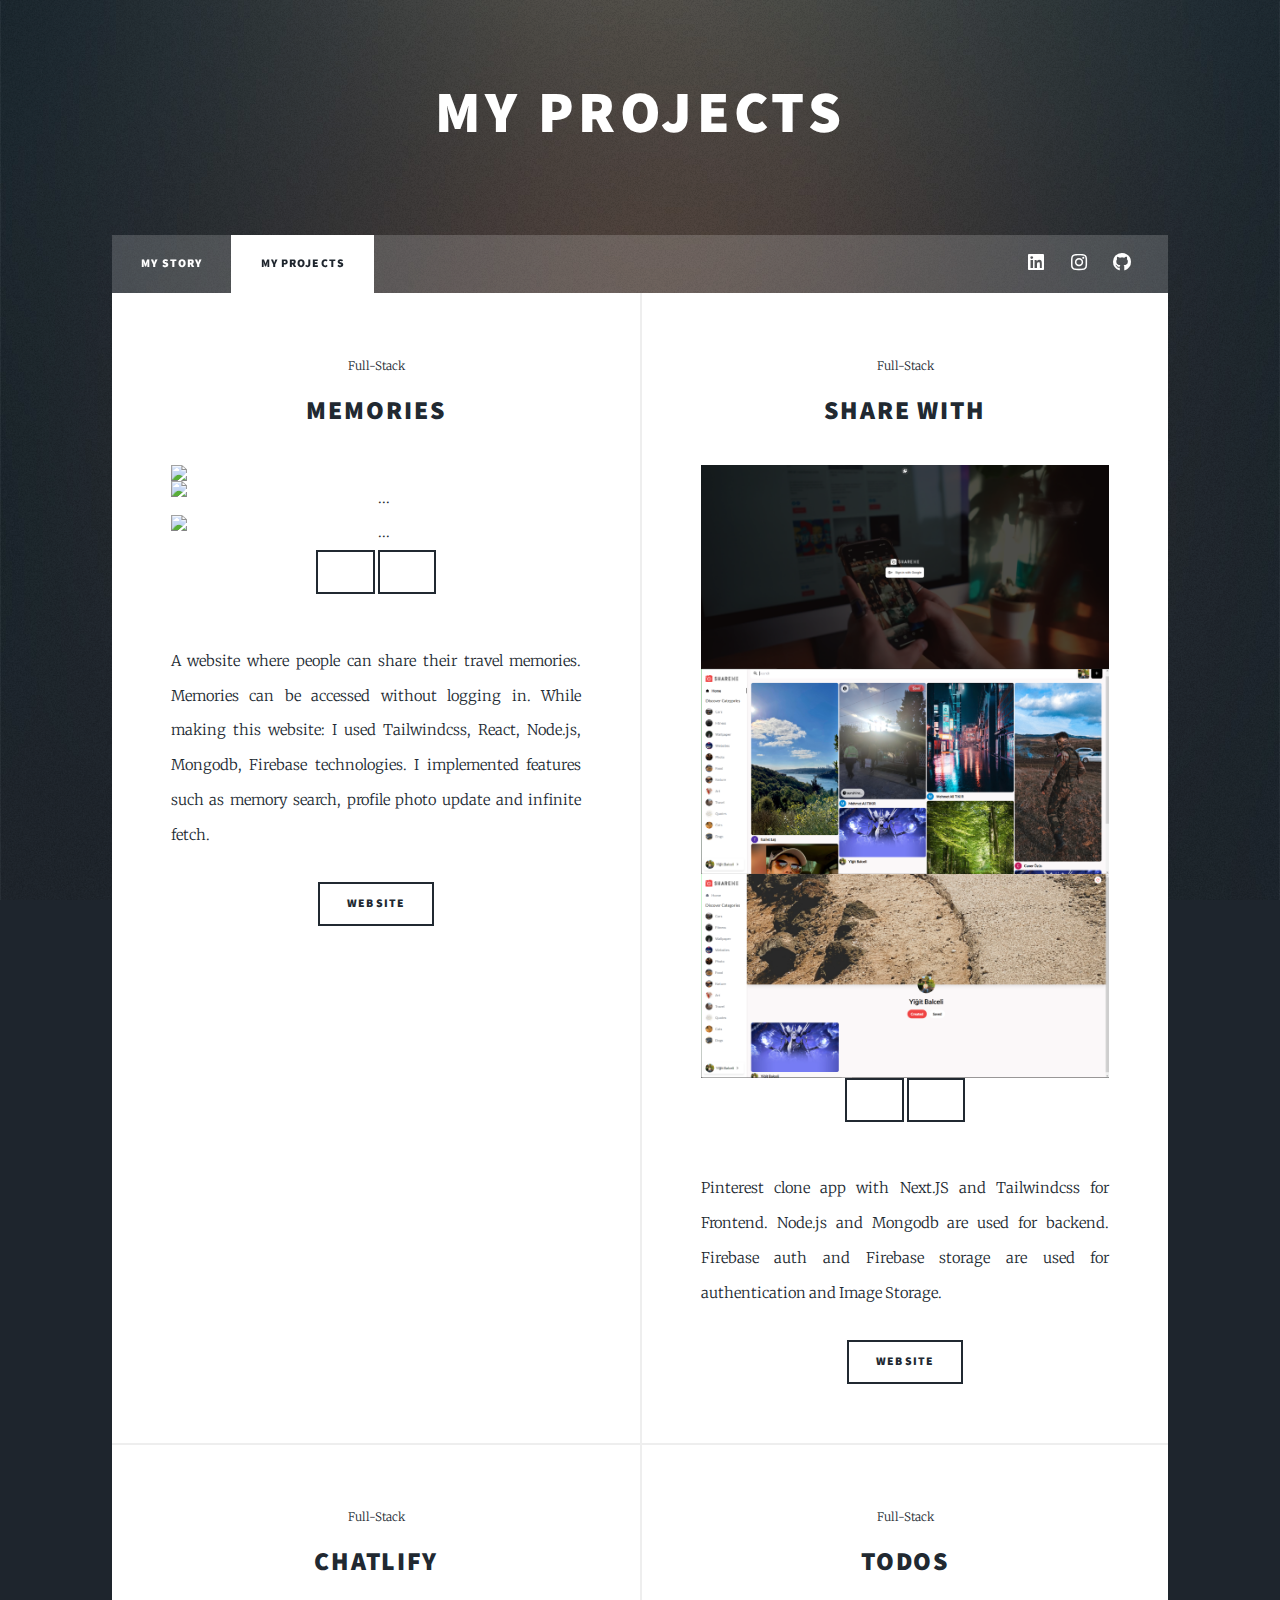
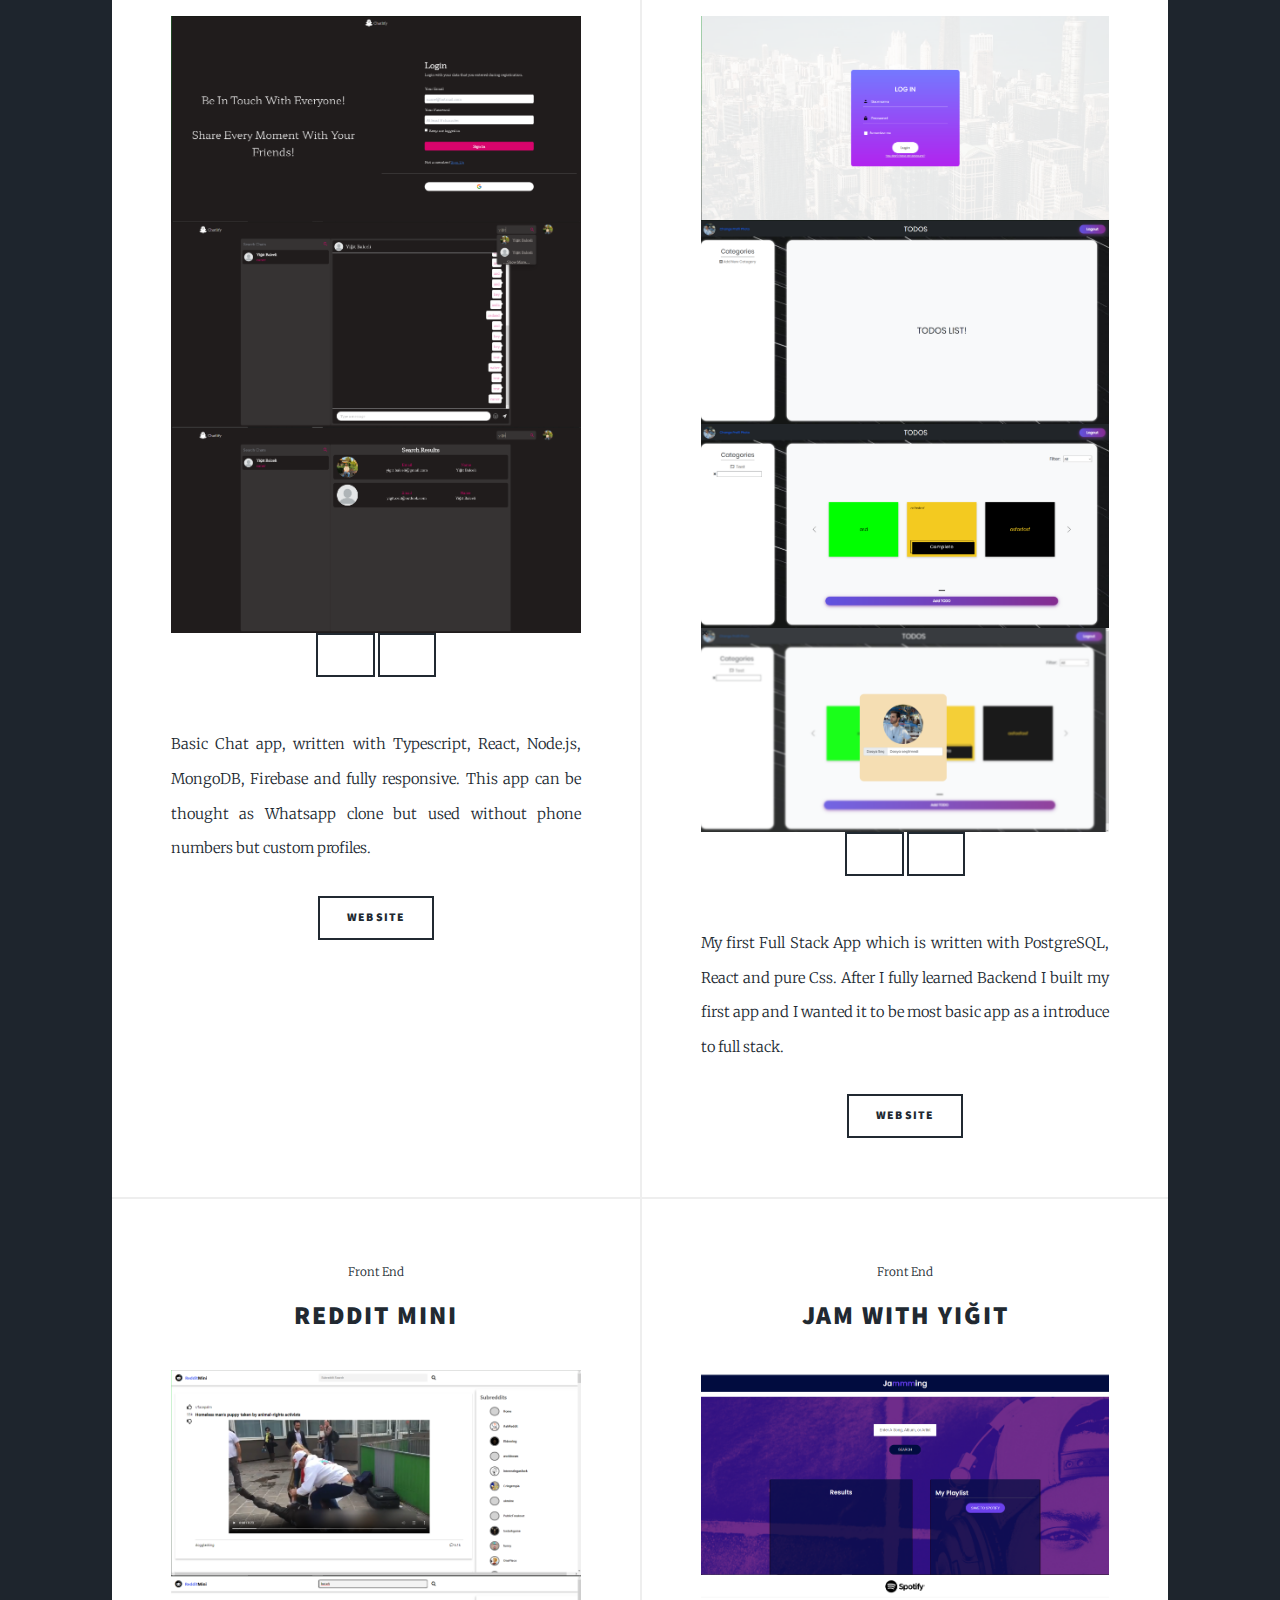
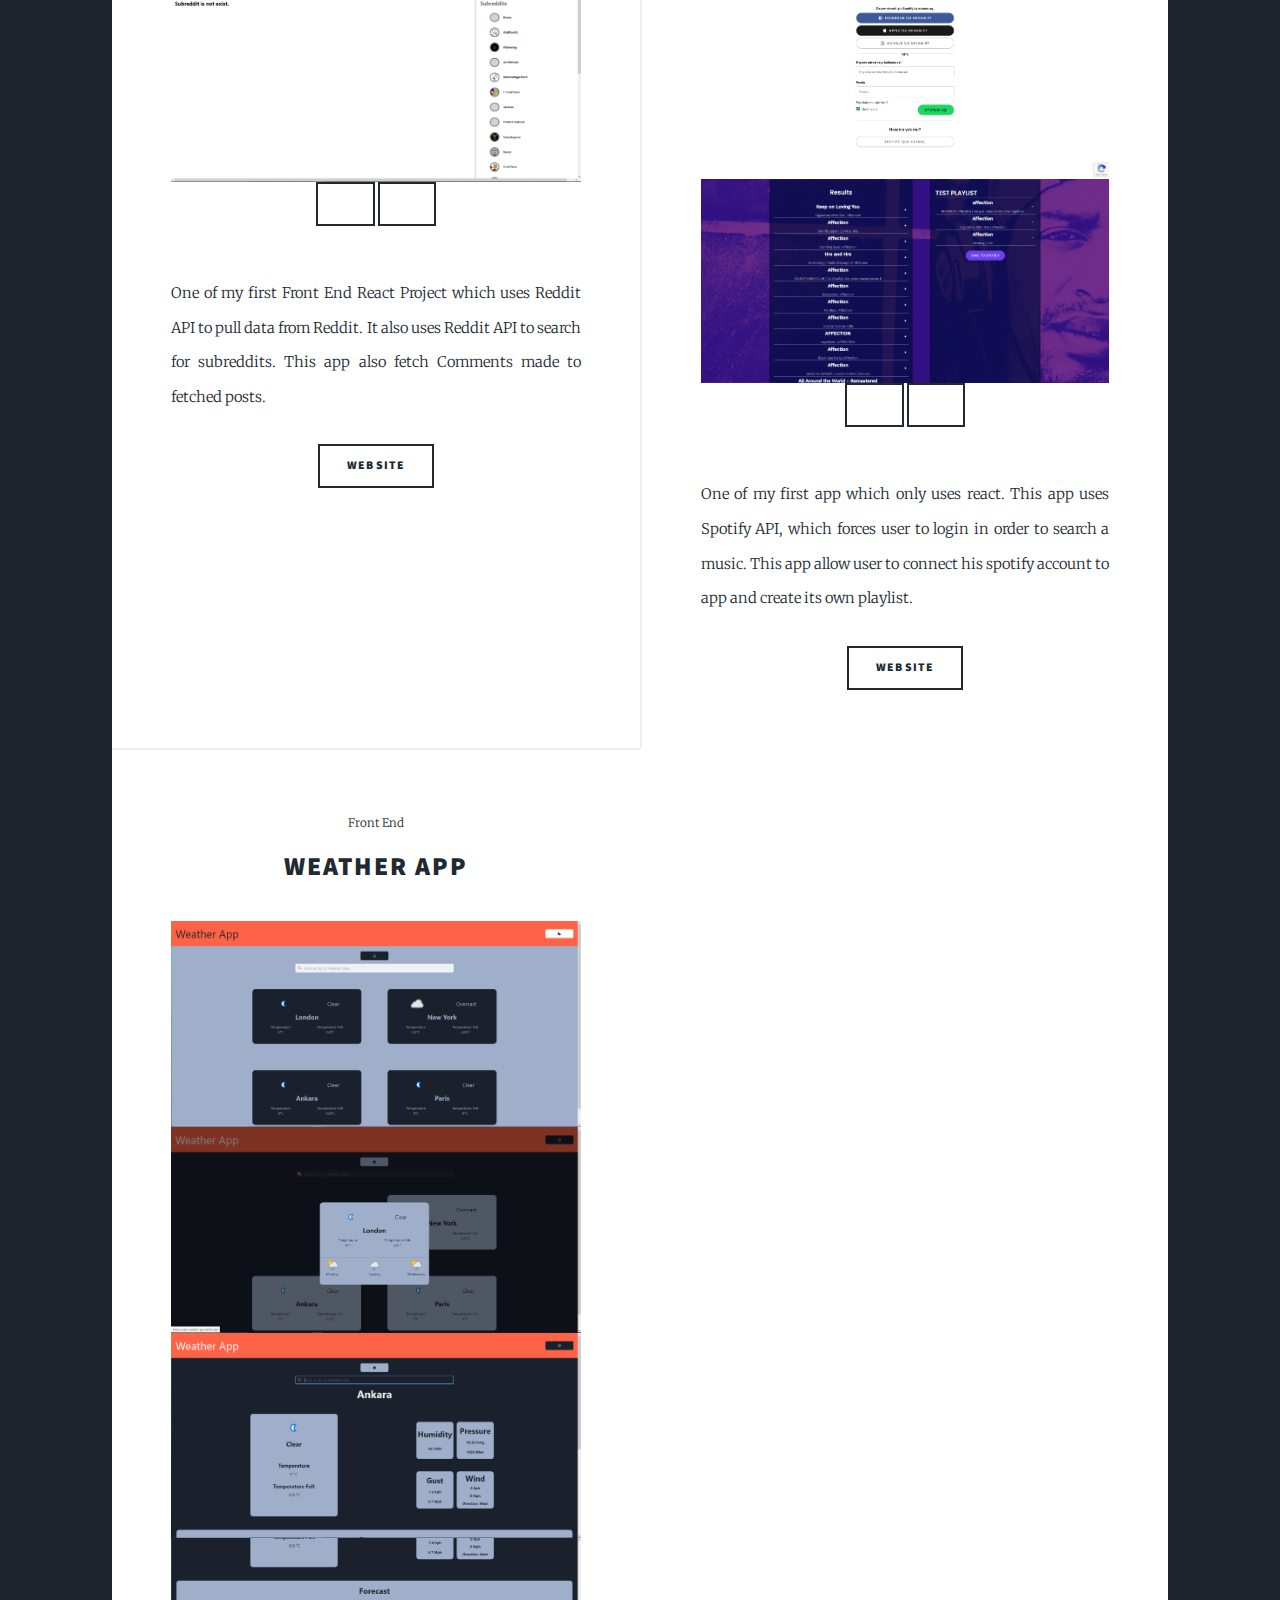
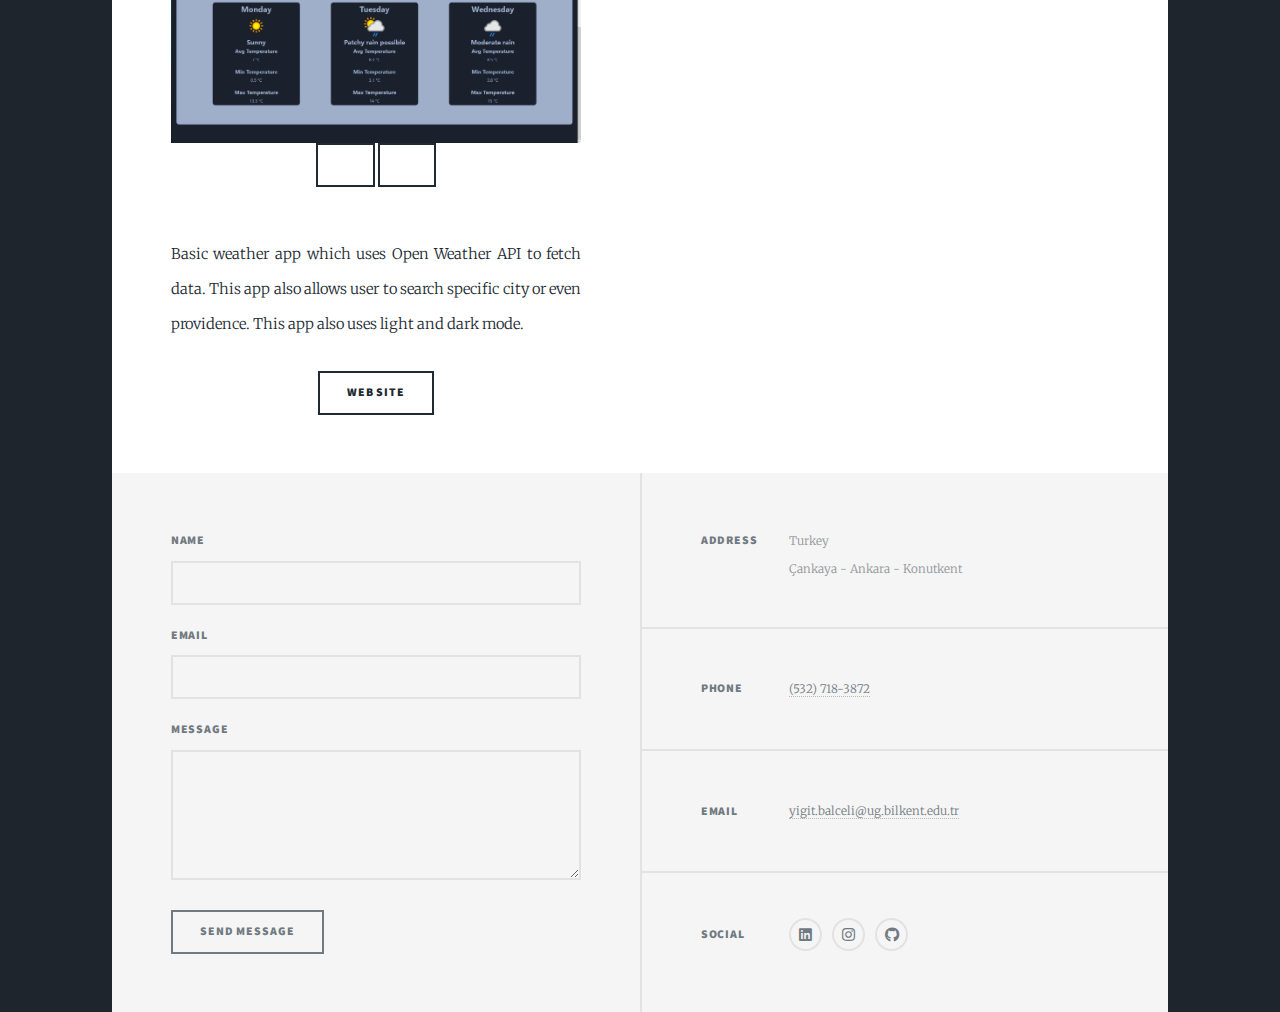
==== commit c87e2783: "" ====
--- a/projects.html
+++ b/projects.html
@@ -47,6 +47,43 @@
 
 
 			<section class="posts">
+				<article>
+					<header>
+						<span class="date">Full-Stack</span>
+						<h2><a href="https://sprightly-quokka-17d6fa.netlify.app">Memories</a></h2>
+					</header>
+					<a class="image fit">
+						<div id="carouselExampleControls" class="carousel slide" data-bs-ride="carousel">
+							<div class="carousel-inner">
+								<div class="carousel-item active">
+									<img src="images\project7\1.png" class="d-block w-100">
+								</div>
+								<div class="carousel-item">
+									<img src="images\project7\2.png" class="d-block w-100" alt="...">
+								</div>
+								<div class="carousel-item">
+									<img src="images\project7\3.png" class="d-block w-100" alt="...">
+								</div>
+							</div>
+							<button class="carousel-control-prev h-100 shadow-none" type="button"
+								data-bs-target="#carouselExampleControls" data-bs-slide="prev">
+								<span class="carousel-control-prev-icon w-25" aria-hidden="true"></span>
+							</button>
+							<button class="carousel-control-next h-100 border-1 shadow-none" type="button"
+								data-bs-target="#carouselExampleControls" data-bs-slide="next">
+								<span class="carousel-control-next-icon w-25" aria-hidden="true"></span>
+							</button>
+						</div>
+					</a>
+					<p>A website where people can share their travel memories. Memories can be accessed without logging
+						in. While making this website: I used Tailwindcss, React, Node.js, Mongodb, Firebase
+						technologies. I implemented features such as memory search, profile photo update and infinite
+						fetch.</p>
+					<ul class="actions special">
+						<li><a href="https://sprightly-quokka-17d6fa.netlify.app" class="button">Web Site</a>
+						</li>
+					</ul>
+				</article>
 				<article>
 					<header>
 						<span class="date">Full-Stack</span>
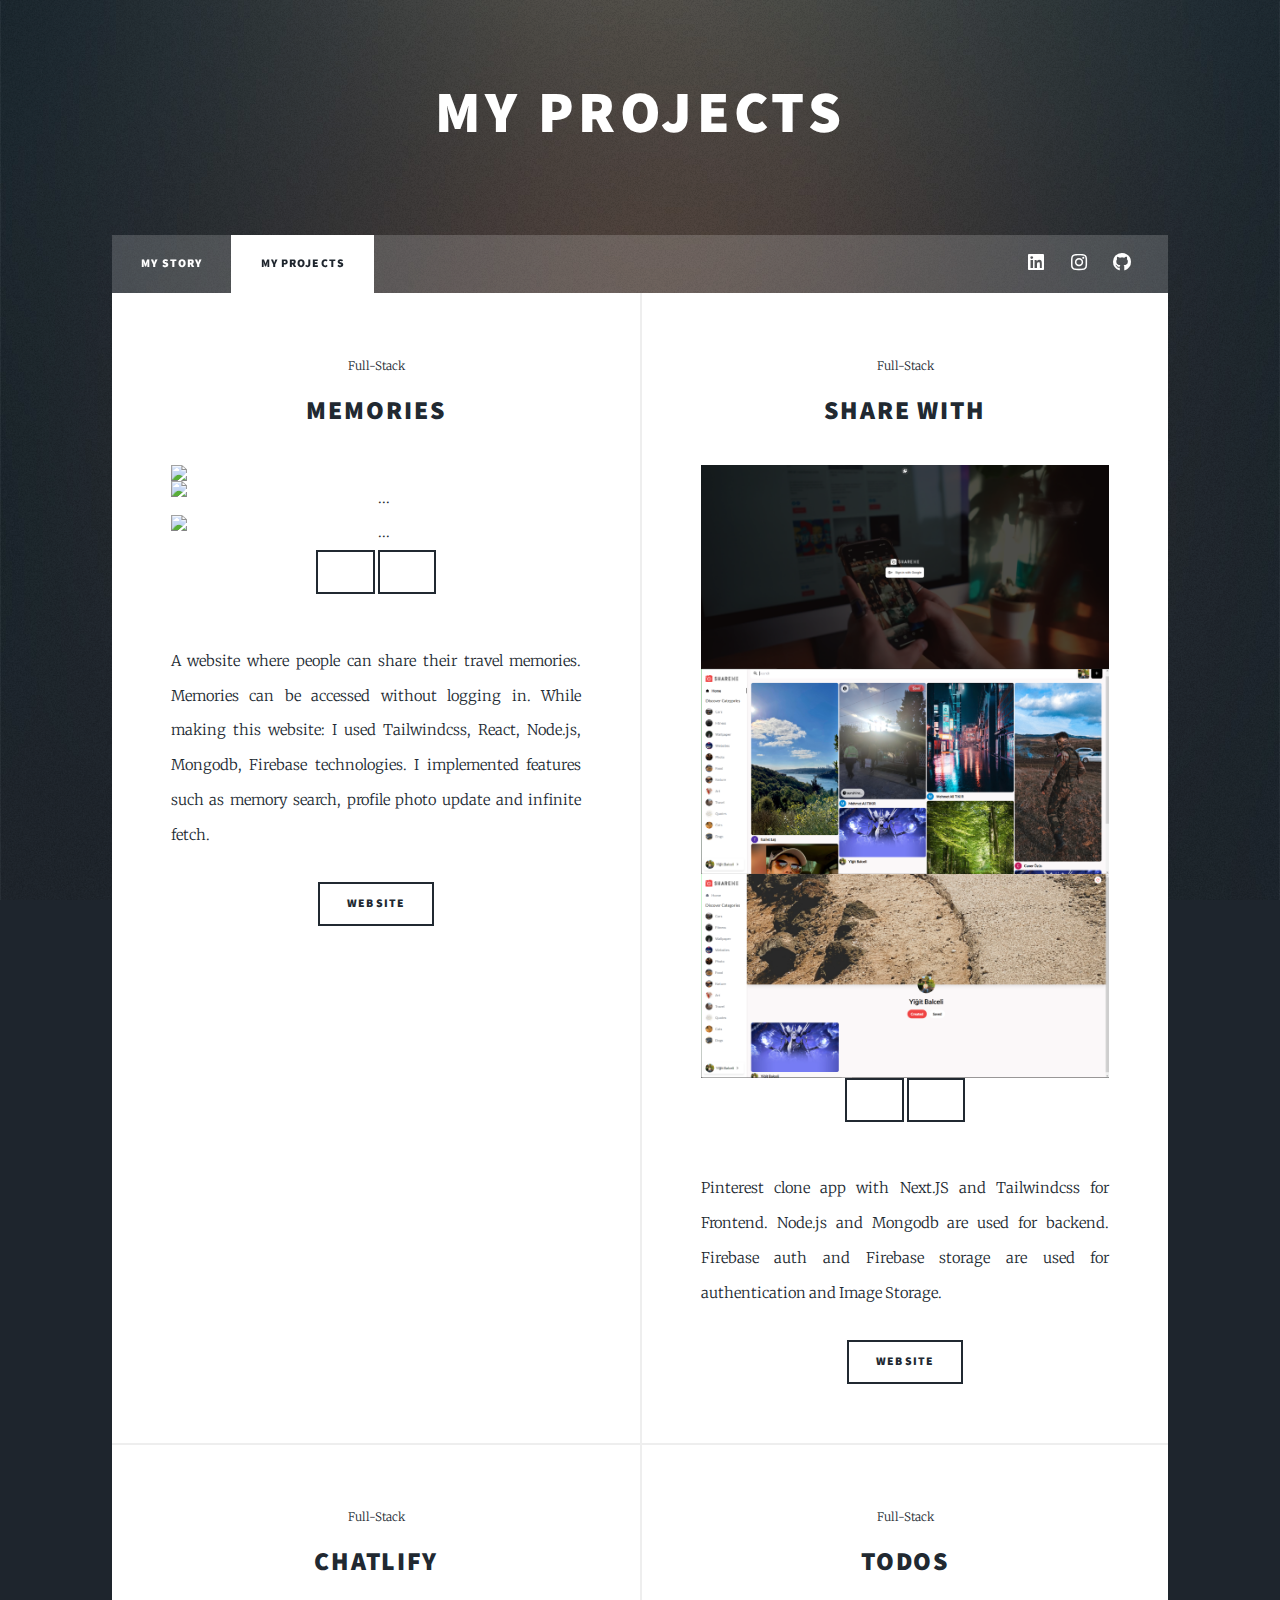
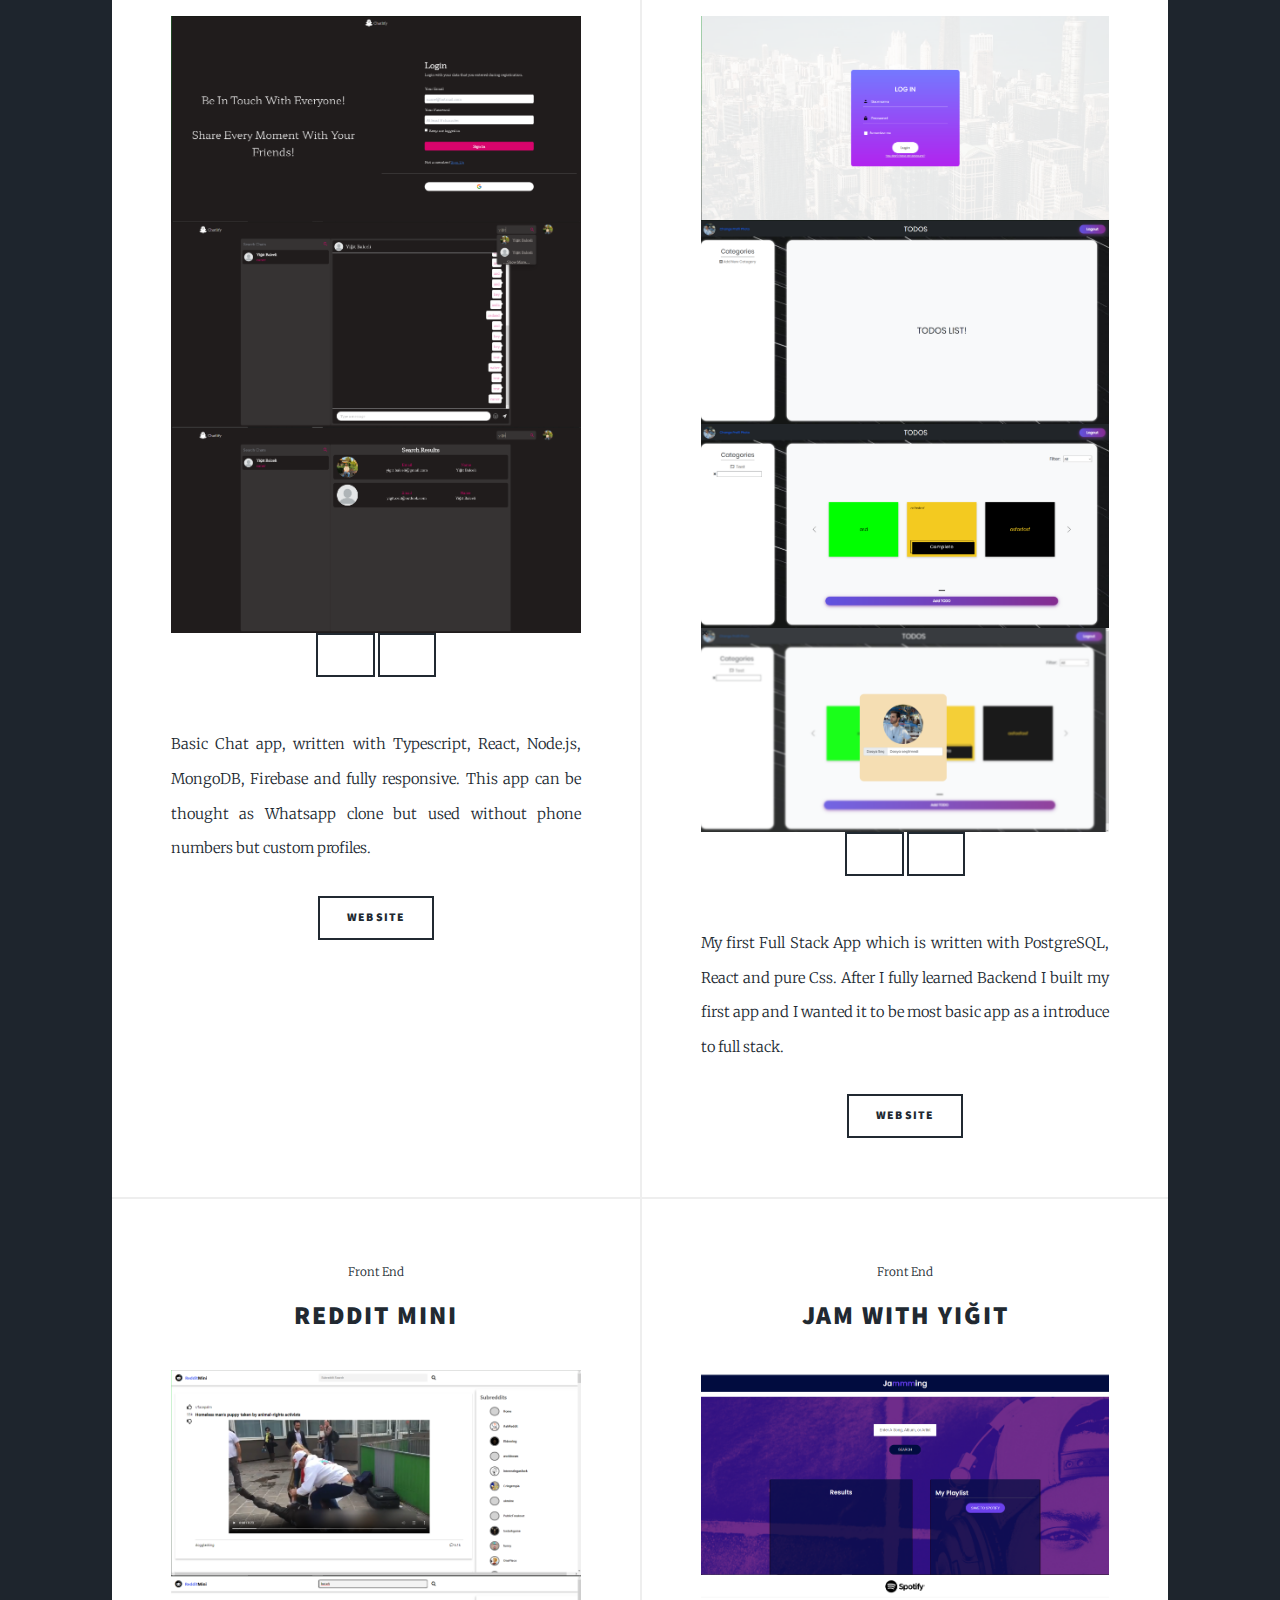
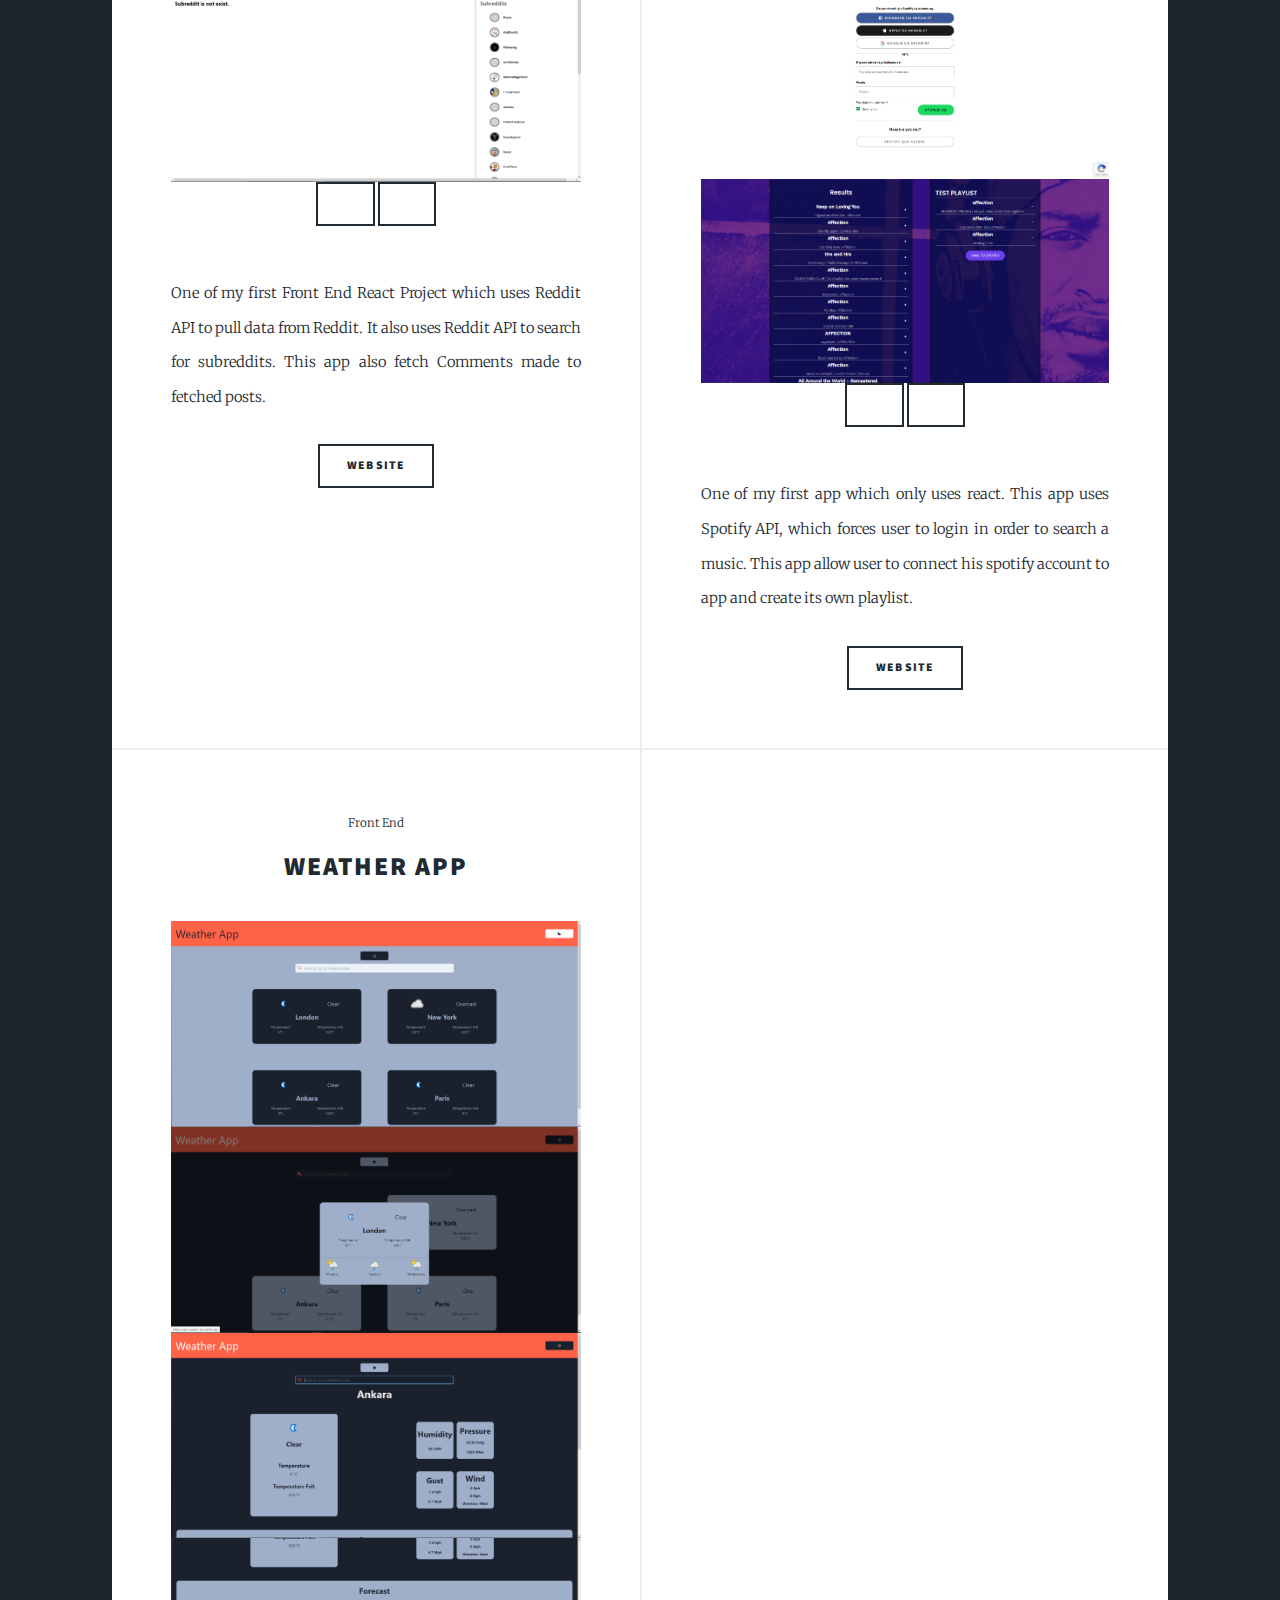
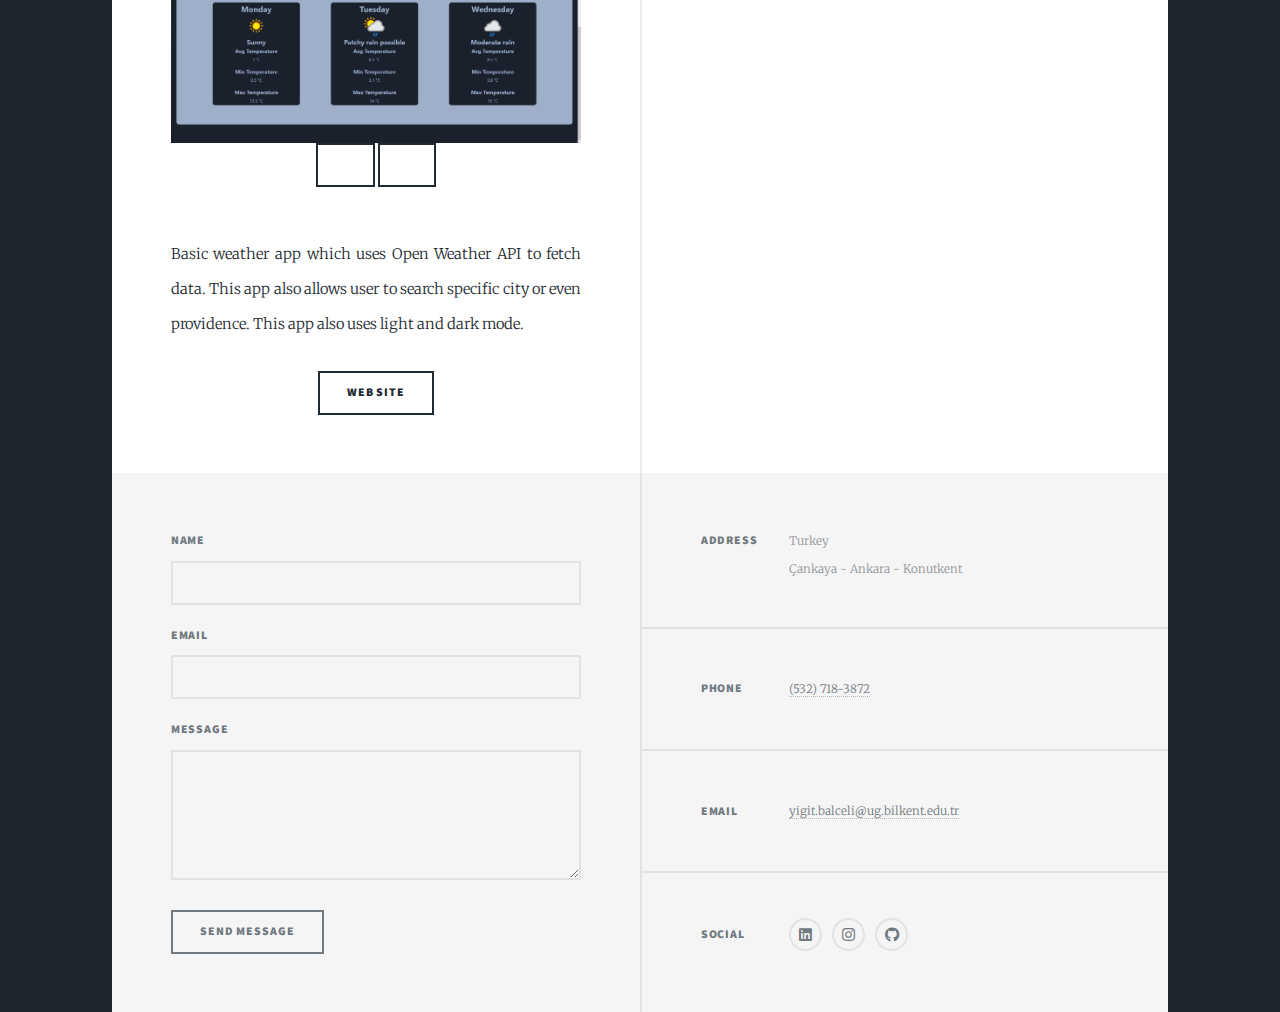
==== commit fee22357: "debugging" ====
--- a/projects.html
+++ b/projects.html
@@ -53,7 +53,7 @@
 						<h2><a href="https://sprightly-quokka-17d6fa.netlify.app">Memories</a></h2>
 					</header>
 					<a class="image fit">
-						<div id="carouselExampleControls" class="carousel slide" data-bs-ride="carousel">
+						<div id="carousel-7" class="carousel slide" data-bs-ride="carousel">
 							<div class="carousel-inner">
 								<div class="carousel-item active">
 									<img src="images\project7\1.png" class="d-block w-100">
@@ -66,11 +66,11 @@
 								</div>
 							</div>
 							<button class="carousel-control-prev h-100 shadow-none" type="button"
-								data-bs-target="#carouselExampleControls" data-bs-slide="prev">
-								<span class="carousel-control-prev-icon w-25" aria-hidden="true"></span>
-							</button>
-							<button class="carousel-control-next h-100 border-1 shadow-none" type="button"
-								data-bs-target="#carouselExampleControls" data-bs-slide="next">
+								data-bs-target="#carousel-7" data-bs-slide="prev">
+								<span class="carousel-control-prev-icon w-25" aria-hidden="true"></span>
+							</button>
+							<button class="carousel-control-next h-100 border-1 shadow-none" type="button"
+								data-bs-target="#carousel-7" data-bs-slide="next">
 								<span class="carousel-control-next-icon w-25" aria-hidden="true"></span>
 							</button>
 						</div>
@@ -307,6 +307,9 @@
 						</li>
 					</ul>
 				</article>
+				<article>
+				</article>
+				
 			</section>
 
 		</div>
@@ -379,4 +382,4 @@
 
 </body>
 
-</html>+</html>
--- a/assets/css/main.css
+++ b/assets/css/main.css
@@ -3986,6 +3986,7 @@
   width: 50%;
 }
 
+
 #main > .posts > article {
   border-color: #eeeeee;
   border-left-width: 2px;
@@ -4000,6 +4001,7 @@
 
 #main > .posts > article:nth-child(2n - 1) {
   border-left-width: 0;
+  
 }
 
 #main > .posts > article:nth-child(-n + 2) {
